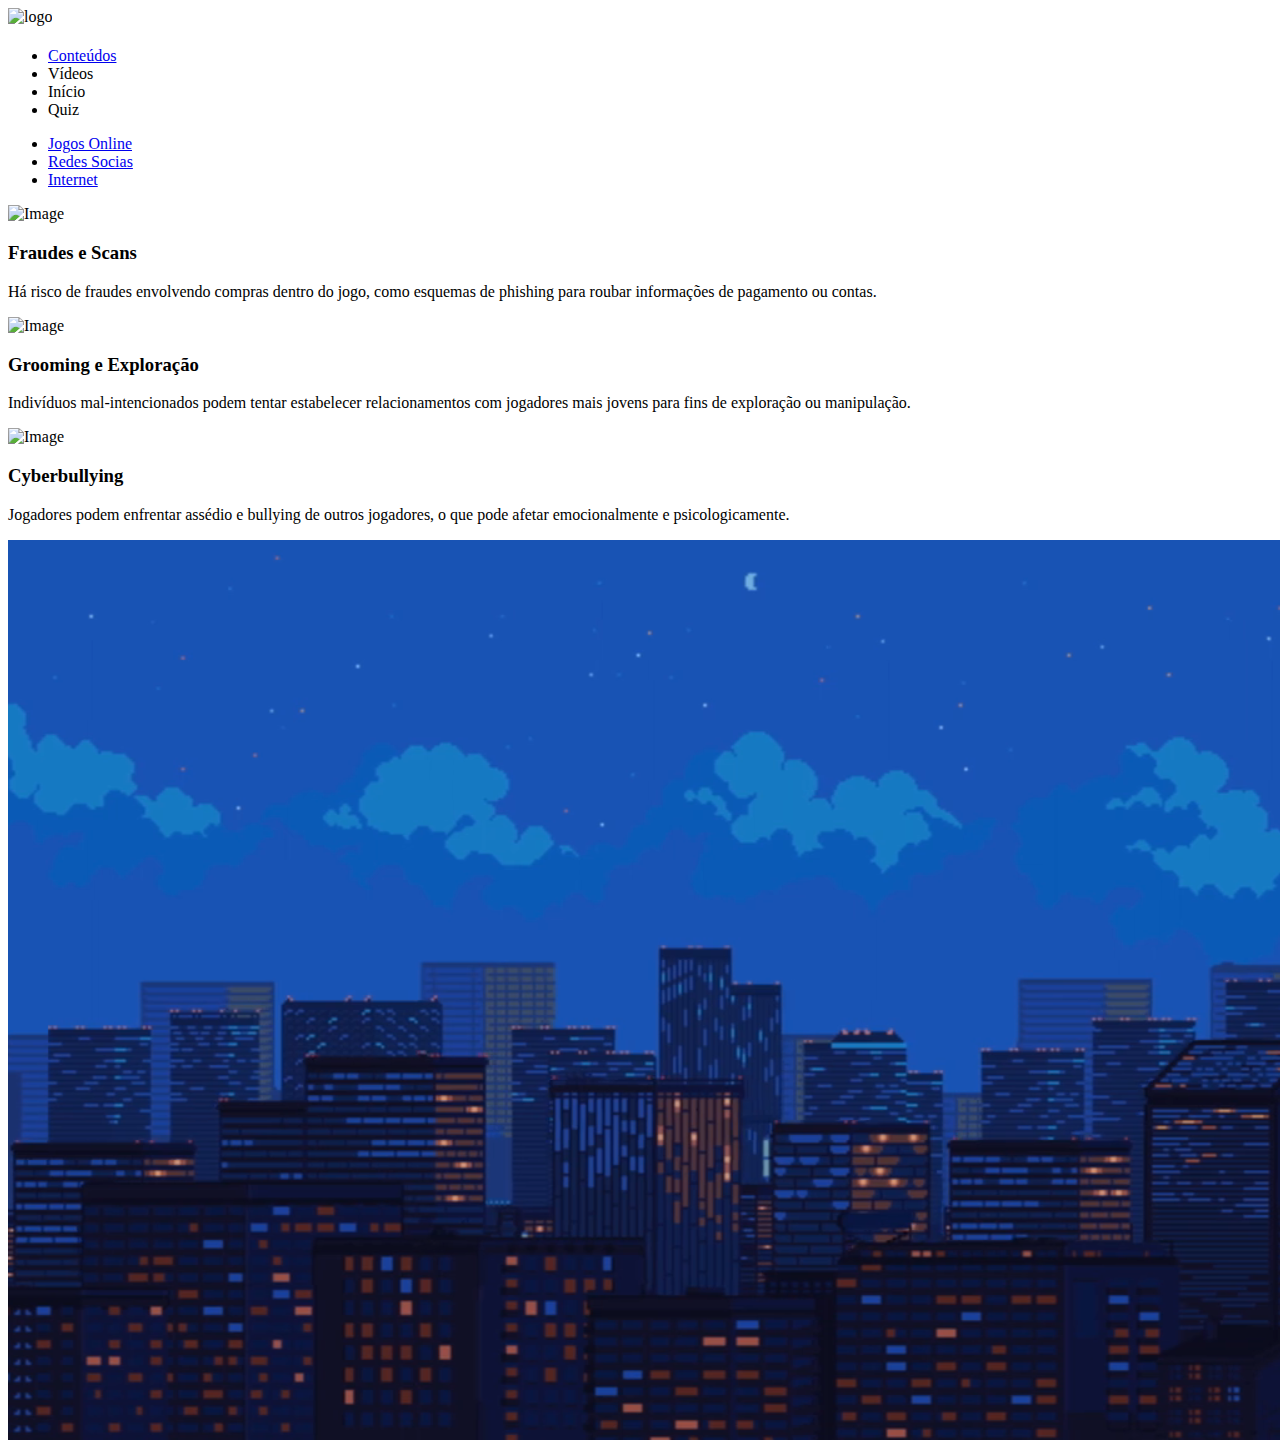
==== kids.html @ d6410173 "Add files via upload" ====
<!DOCTYPE html>
<html lang="en">
<head>
    <meta charset="UTF-8">
    <meta name="viewport" content="width=device-width, initial-scale=1.0">
    <title>Crianças</title>
    <link rel="stylesheet" href="fonts/css/all.min.css"> 
    <link href="https://fonts.googleapis.com/css?family=Open+Sans:300,400" rel="stylesheet" />
    <link rel="stylesheet" href="css/tooplate-wave-cafe.css">
</head>
<body>
  <div class="tm-container">
    <div class="tm-row">

      <!-- Site Header -->
      <div class="tm-left">
        <div class="tm-left-inner">
          <div class="tm-site-header">
            <img src="images/logo.png" alt="logo">
            <h1 class="tm-site-name"></h1>
          </div>
          <nav class="tm-site-nav">
            <ul class="tm-site-nav-ul">
              <li class="tm-page-nav-item">
                <a href="#drink" class="tm-page-link active">
                  <i class="fas fa-book tm-page-link-icon"></i>
                  <span>Conteúdos</span>
                </a>
              </li>
              <li class="tm-page-nav-item">
                <span class="tm-page-link" onclick="window.location.href='video.html'">
                    <i class="fas fa-video tm-page-link-icon"></i> Vídeos
                </span>
            </li>
              <li class="tm-page-nav-item">
                <span class="tm-page-link" onclick="window.location.href='index.html'">
                  <i class="fas fa-home tm-page-link-icon"></i>
                  <span>Início</span>
                </a>
              </li>
              <li class="tm-page-nav-item">
                <span class="tm-page-link" onclick="window.location.href='quiz.html'">
                  <i class="fas fa-question-circle tm-page-link-icon"></i> Quiz
                </span>
                </a>
              </li>
            </ul>
          </nav>
        </div>        
      </div>
      <!-- End Site Header -->

      <div class="tm-right">
        <main class="tm-main">
          <div id="drink" class="tm-page-content">

            <!-- Menu -->
            <nav class="tm-black-bg tm-drinks-nav">
              <ul><li>
                  <a href="#" class="tm-tab-link active" data-id="cold">Jogos Online</a>
                </li><li>
                  <a href="#" class="tm-tab-link" data-id="hot">Redes Socias</a>
                </li><li>
                  <a href="#" class="tm-tab-link" data-id="juice">Internet</a>
                </li></ul>
            </nav>
            <!-- End - Menu -->

            <!-- Jogos online -->
            <div id="cold" class="tm-tab-content">
              <div class="tm-list">
                <div class="tm-list-item">          
                  <img src="images/fraude.webp" alt="Image" class="tm-list-item-img">
                  <div class="tm-black-bg tm-list-item-text">
                    <h3 class="tm-list-item-name">Fraudes e Scans</h3>
                    <p class="tm-list-item-description">Há risco de fraudes envolvendo compras dentro do jogo, como esquemas de phishing para roubar informações de pagamento ou contas.</p>
                  </div>
                </div>
                <div class="tm-list-item">          
                  <img src="images/grooming.jpg" alt="Image" class="tm-list-item-img">
                  <div class="tm-black-bg tm-list-item-text">
                    <h3 class="tm-list-item-name">Grooming e Exploração</h3>
                    <p class="tm-list-item-description">Indivíduos mal-intencionados podem tentar estabelecer relacionamentos com jogadores mais jovens para fins de exploração ou manipulação.</p>
                  </div>
                </div>
                <div class="tm-list-item">          
                  <img src="images/Cyberbullying.webp" alt="Image" class="tm-list-item-img">
                  <div class="tm-black-bg tm-list-item-text">
                    <h3 class="tm-list-item-name">Cyberbullying</h3>
                    <p class="tm-list-item-description">Jogadores podem enfrentar assédio e bullying de outros jogadores, o que pode afetar emocionalmente e psicologicamente.</p>
                  </div>
                </div>           
              </div>
            </div> 
            <!-- End Jogos online -->

            <!-- Redes Socias-->
            <div id="hot" class="tm-tab-content">
              <div class="tm-list">
                <div class="tm-list-item">          
                  <img src="images/inapropriado.avif" alt="Image" class="tm-list-item-img">
                  <div class="tm-black-bg tm-list-item-text">
                    <h3 class="tm-list-item-name">Conteúdo Inapropriado</h3>
                    <p class="tm-list-item-description"> Redes sociais podem exibir conteúdo impróprio ou prejudicial, como violência, pornografia, ou discursos de ódio, que podem impactar negativamente.</p>              
                  </div>
                </div>
                <div class="tm-list-item">          
                  <img src="images/FakeNews.jpg" alt="Image" class="tm-list-item-img">
                  <div class="tm-black-bg tm-list-item-text">
                    <h3 class="tm-list-item-name">Desinformação e Fake News</h3>
                    <p class="tm-list-item-description">A propagação de informações falsas ou enganosas pode influenciar negativamente as opiniões e decisões dos usuários, além de causar pânico ou desinformação.</p>                    
                  </div>
                </div>
                <div class="tm-list-item">          
                  <img src="images/stories.jpg" alt="Image" class="tm-list-item-img">
                  <div class="tm-black-bg tm-list-item-text">
                    <h3 class="tm-list-item-name">Impactos na Autoestima</h3>
                    <p class="tm-list-item-description">A comparação constante com os outros e a busca por validação social podem afetar a autoestima e gerar inseguranças.</p>              
                  </div>
                </div>
                <div class="tm-list-item">          
                  <img src="images/influenci.avif" alt="Image" class="tm-list-item-img">
                  <div class="tm-black-bg tm-list-item-text">
                    <h3 class="tm-list-item-name">Influência Negativa</h3>
                    <p class="tm-list-item-description">Exposição a padrões de comportamento prejudiciais ou perigosos promovidos por influenciadores ou grupos pode ter um impacto negativo sobre os valores e atitudes dos usuários.</p>              
                  </div>
                </div>
                         
              </div>
            </div>
            <!-- End Redes Socias -->

            <!-- Internet -->
            <div id="juice" class="tm-tab-content">
              <div class="tm-list">
                <div class="tm-list-item">          
                  <img src="images/identity.png" alt="Image" class="tm-list-item-img">
                  <div class="tm-black-bg tm-list-item-text">
                    <h3 class="tm-list-item-name">Roubo de Identidade</h3>
                    <p class="tm-list-item-description"> Informações pessoais podem ser usadas para criar identidades falsas e realizar fraudes.</p>              
                  </div>
                </div>
                <div class="tm-list-item">          
                  <img src="images/security.png" alt="Image" class="tm-list-item-img">
                  <div class="tm-black-bg tm-list-item-text">
                    <h3 class="tm-list-item-name">Segurança em Redes Wi-Fi Públicas</h3>
                    <p class="tm-list-item-description">Redes Wi-Fi não seguras podem ser usadas por hackers para interceptar dados pessoais e informações sensíveis.</p>                    
                  </div>
                </div>
                <div class="tm-list-item">          
                  <img src="images/duckduckgo.webp" alt="Image" class="tm-list-item-img">
                  <div class="tm-black-bg tm-list-item-text">
                    <h3 class="tm-list-item-name">Privacidade e Segurança de Dados</h3>
                    <p class="tm-list-item-description"> Dados pessoais podem ser coletados, armazenados e usados indevidamente por terceiros, incluindo hackers e empresas.</p>              
                  </div>
                </div>
                </div>              
              </div>
            </div>
            <!-- End Internet -->
             
          </div>
        </main>
      </div>    
    </div>
  </div>
    
  <!-- Background video -->
  <div class="tm-video-wrapper">
      <i id="tm-video-control-button" class="fas fa-pause"></i>
      <video autoplay muted loop id="tm-video">
          <source src="video/Night City Free Background Pixel Art.mp4" type="video/mp4">
      </video>
  </div>

  <script src="js/jquery-3.4.1.min.js"></script>    
  <script>

    function setVideoSize() {
      const vidWidth = 1920;
      const vidHeight = 1080;
      const windowWidth = window.innerWidth;
      const windowHeight = window.innerHeight;
      const tempVidWidth = windowHeight * vidWidth / vidHeight;
      const tempVidHeight = windowWidth * vidHeight / vidWidth;
      const newVidWidth = tempVidWidth > windowWidth ? tempVidWidth : windowWidth;
      const newVidHeight = tempVidHeight > windowHeight ? tempVidHeight : windowHeight;
      const tmVideo = $('#tm-video');

      tmVideo.css('width', newVidWidth);
      tmVideo.css('height', newVidHeight);
    }

    function openTab(evt, id) {
      $('.tm-tab-content').hide();
      $('#' + id).show();
      $('.tm-tab-link').removeClass('active');
      $(evt.currentTarget).addClass('active');
    }    

    function initPage() {
      let pageId = location.hash;

      if(pageId) {
        highlightMenu($(`.tm-page-link[href^="${pageId}"]`)); 
        showPage($(pageId));
      }
      else {
        pageId = $('.tm-page-link.active').attr('href');
        showPage($(pageId));
      }
    }

    function highlightMenu(menuItem) {
      $('.tm-page-link').removeClass('active');
      menuItem.addClass('active');
    }

    function showPage(page) {
      $('.tm-page-content').hide();
      page.show();
    }

    $(document).ready(function(){

      /***************** Pages *****************/

      initPage();

      $('.tm-page-link').click(function(event) {
        
        if(window.innerWidth > 991) {
          event.preventDefault();
        }

        highlightMenu($(event.currentTarget));
        showPage($(event.currentTarget.hash));
      });

      
      /***************** Tabs *******************/

      $('.tm-tab-link').on('click', e => {
        e.preventDefault(); 
        openTab(e, $(e.target).data('id'));
      });

      $('.tm-tab-link.active').click(); // Open default tab


      /************** Video background *********/

      setVideoSize();

      // Set video background size based on window size
      let timeout;
      window.onresize = function(){
        clearTimeout(timeout);
        timeout = setTimeout(setVideoSize, 100);
      };

      // Play/Pause button for video background      
      const btn = $("#tm-video-control-button");

      btn.on("click", function(e) {
        const video = document.getElementById("tm-video");
        $(this).removeClass();

        if (video.paused) {
          video.play();
          $(this).addClass("fas fa-pause");
        } else {
          video.pause();
          $(this).addClass("fas fa-play");
        }
      });
    });
      
  </script>
</body>
</html>
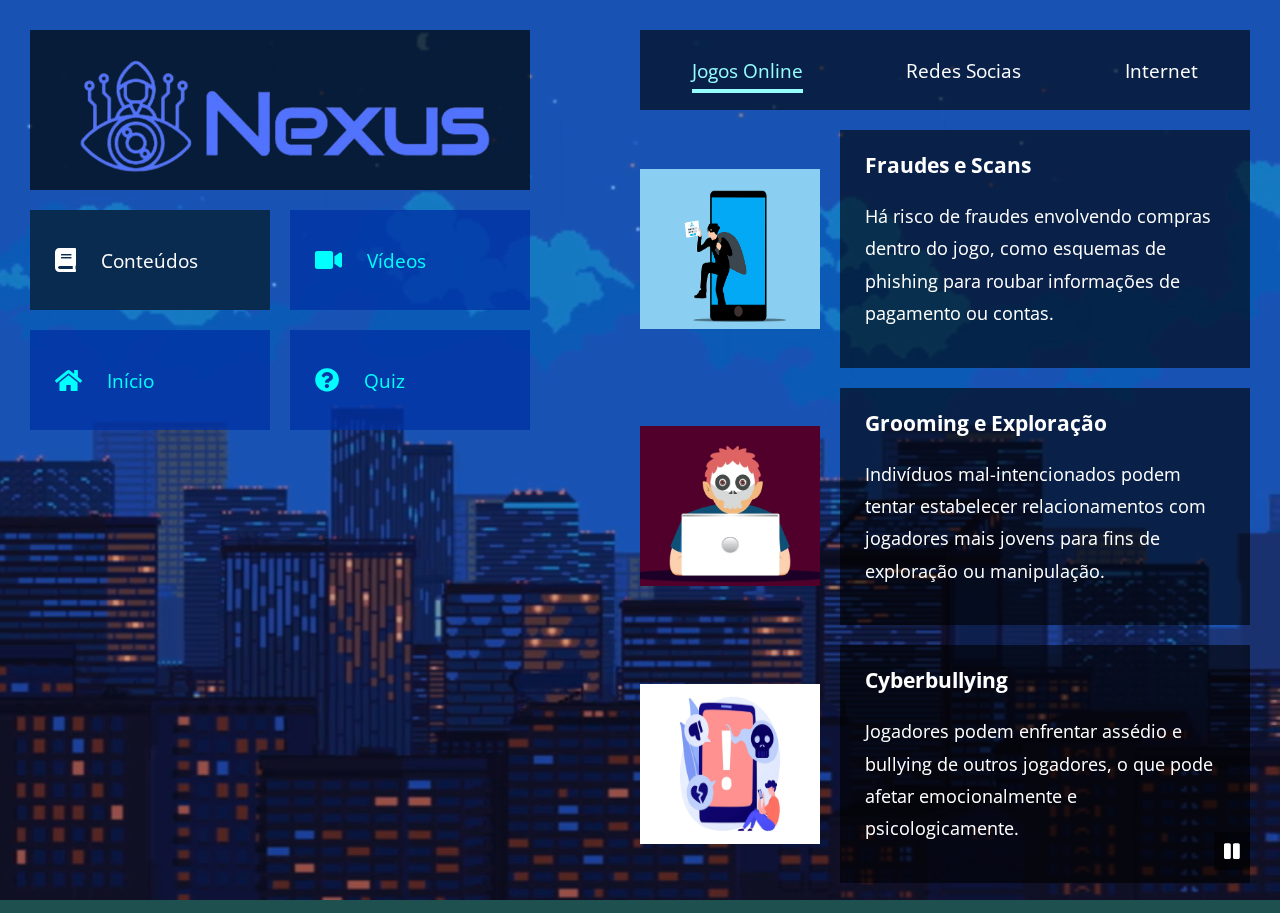
==== commit 33c19926: "Add files via upload" ====
--- a/kids.html
+++ b/kids.html
@@ -39,7 +39,7 @@
                 </a>
               </li>
               <li class="tm-page-nav-item">
-                <span class="tm-page-link" onclick="window.location.href='quiz.html'">
+                <span class="tm-page-link" onclick="window.location.href='https://quizizz.com/join?gc=71148810'">
                   <i class="fas fa-question-circle tm-page-link-icon"></i> Quiz
                 </span>
                 </a>
--- a/fonts/css/all.min.css
+++ b/fonts/css/all.min.css
@@ -0,0 +1,5 @@
+/*!
+ * Font Awesome Free 5.13.0 by @fontawesome - https://fontawesome.com
+ * License - https://fontawesome.com/license/free (Icons: CC BY 4.0, Fonts: SIL OFL 1.1, Code: MIT License)
+ */
+.fa,.fab,.fad,.fal,.far,.fas{-moz-osx-font-smoothing:grayscale;-webkit-font-smoothing:antialiased;display:inline-block;font-style:normal;font-variant:normal;text-rendering:auto;line-height:1}.fa-lg{font-size:1.33333em;line-height:.75em;vertical-align:-.0667em}.fa-xs{font-size:.75em}.fa-sm{font-size:.875em}.fa-1x{font-size:1em}.fa-2x{font-size:2em}.fa-3x{font-size:3em}.fa-4x{font-size:4em}.fa-5x{font-size:5em}.fa-6x{font-size:6em}.fa-7x{font-size:7em}.fa-8x{font-size:8em}.fa-9x{font-size:9em}.fa-10x{font-size:10em}.fa-fw{text-align:center;width:1.25em}.fa-ul{list-style-type:none;margin-left:2.5em;padding-left:0}.fa-ul>li{position:relative}.fa-li{left:-2em;position:absolute;text-align:center;width:2em;line-height:inherit}.fa-border{border:.08em solid #eee;border-radius:.1em;padding:.2em .25em .15em}.fa-pull-left{float:left}.fa-pull-right{float:right}.fa.fa-pull-left,.fab.fa-pull-left,.fal.fa-pull-left,.far.fa-pull-left,.fas.fa-pull-left{margin-right:.3em}.fa.fa-pull-right,.fab.fa-pull-right,.fal.fa-pull-right,.far.fa-pull-right,.fas.fa-pull-right{margin-left:.3em}.fa-spin{-webkit-animation:fa-spin 2s linear infinite;animation:fa-spin 2s linear infinite}.fa-pulse{-webkit-animation:fa-spin 1s steps(8) infinite;animation:fa-spin 1s steps(8) infinite}@-webkit-keyframes fa-spin{0%{-webkit-transform:rotate(0deg);transform:rotate(0deg)}to{-webkit-transform:rotate(1turn);transform:rotate(1turn)}}@keyframes fa-spin{0%{-webkit-transform:rotate(0deg);transform:rotate(0deg)}to{-webkit-transform:rotate(1turn);transform:rotate(1turn)}}.fa-rotate-90{-ms-filter:"progid:DXImageTransform.Microsoft.BasicImage(rotation=1)";-webkit-transform:rotate(90deg);transform:rotate(90deg)}.fa-rotate-180{-ms-filter:"progid:DXImageTransform.Microsoft.BasicImage(rotation=2)";-webkit-transform:rotate(180deg);transform:rotate(180deg)}.fa-rotate-270{-ms-filter:"progid:DXImageTransform.Microsoft.BasicImage(rotation=3)";-webkit-transform:rotate(270deg);transform:rotate(270deg)}.fa-flip-horizontal{-ms-filter:"progid:DXImageTransform.Microsoft.BasicImage(rotation=0, mirror=1)";-webkit-transform:scaleX(-1);transform:scaleX(-1)}.fa-flip-vertical{-webkit-transform:scaleY(-1);transform:scaleY(-1)}.fa-flip-both,.fa-flip-horizontal.fa-flip-vertical,.fa-flip-vertical{-ms-filter:"progid:DXImageTransform.Microsoft.BasicImage(rotation=2, mirror=1)"}.fa-flip-both,.fa-flip-horizontal.fa-flip-vertical{-webkit-transform:scale(-1);transform:scale(-1)}:root .fa-flip-both,:root .fa-flip-horizontal,:root .fa-flip-vertical,:root .fa-rotate-90,:root .fa-rotate-180,:root .fa-rotate-270{-webkit-filter:none;filter:none}.fa-stack{display:inline-block;height:2em;line-height:2em;position:relative;vertical-align:middle;width:2.5em}.fa-stack-1x,.fa-stack-2x{left:0;position:absolute;text-align:center;width:100%}.fa-stack-1x{line-height:inherit}.fa-stack-2x{font-size:2em}.fa-inverse{color:#fff}.fa-500px:before{content:"\f26e"}.fa-accessible-icon:before{content:"\f368"}.fa-accusoft:before{content:"\f369"}.fa-acquisitions-incorporated:before{content:"\f6af"}.fa-ad:before{content:"\f641"}.fa-address-book:before{content:"\f2b9"}.fa-address-card:before{content:"\f2bb"}.fa-adjust:before{content:"\f042"}.fa-adn:before{content:"\f170"}.fa-adobe:before{content:"\f778"}.fa-adversal:before{content:"\f36a"}.fa-affiliatetheme:before{content:"\f36b"}.fa-air-freshener:before{content:"\f5d0"}.fa-airbnb:before{content:"\f834"}.fa-algolia:before{content:"\f36c"}.fa-align-center:before{content:"\f037"}.fa-align-justify:before{content:"\f039"}.fa-align-left:before{content:"\f036"}.fa-align-right:before{content:"\f038"}.fa-alipay:before{content:"\f642"}.fa-allergies:before{content:"\f461"}.fa-amazon:before{content:"\f270"}.fa-amazon-pay:before{content:"\f42c"}.fa-ambulance:before{content:"\f0f9"}.fa-american-sign-language-interpreting:before{content:"\f2a3"}.fa-amilia:before{content:"\f36d"}.fa-anchor:before{content:"\f13d"}.fa-android:before{content:"\f17b"}.fa-angellist:before{content:"\f209"}.fa-angle-double-down:before{content:"\f103"}.fa-angle-double-left:before{content:"\f100"}.fa-angle-double-right:before{content:"\f101"}.fa-angle-double-up:before{content:"\f102"}.fa-angle-down:before{content:"\f107"}.fa-angle-left:before{content:"\f104"}.fa-angle-right:before{content:"\f105"}.fa-angle-up:before{content:"\f106"}.fa-angry:before{content:"\f556"}.fa-angrycreative:before{content:"\f36e"}.fa-angular:before{content:"\f420"}.fa-ankh:before{content:"\f644"}.fa-app-store:before{content:"\f36f"}.fa-app-store-ios:before{content:"\f370"}.fa-apper:before{content:"\f371"}.fa-apple:before{content:"\f179"}.fa-apple-alt:before{content:"\f5d1"}.fa-apple-pay:before{content:"\f415"}.fa-archive:before{content:"\f187"}.fa-archway:before{content:"\f557"}.fa-arrow-alt-circle-down:before{content:"\f358"}.fa-arrow-alt-circle-left:before{content:"\f359"}.fa-arrow-alt-circle-right:before{content:"\f35a"}.fa-arrow-alt-circle-up:before{content:"\f35b"}.fa-arrow-circle-down:before{content:"\f0ab"}.fa-arrow-circle-left:before{content:"\f0a8"}.fa-arrow-circle-right:before{content:"\f0a9"}.fa-arrow-circle-up:before{content:"\f0aa"}.fa-arrow-down:before{content:"\f063"}.fa-arrow-left:before{content:"\f060"}.fa-arrow-right:before{content:"\f061"}.fa-arrow-up:before{content:"\f062"}.fa-arrows-alt:before{content:"\f0b2"}.fa-arrows-alt-h:before{content:"\f337"}.fa-arrows-alt-v:before{content:"\f338"}.fa-artstation:before{content:"\f77a"}.fa-assistive-listening-systems:before{content:"\f2a2"}.fa-asterisk:before{content:"\f069"}.fa-asymmetrik:before{content:"\f372"}.fa-at:before{content:"\f1fa"}.fa-atlas:before{content:"\f558"}.fa-atlassian:before{content:"\f77b"}.fa-atom:before{content:"\f5d2"}.fa-audible:before{content:"\f373"}.fa-audio-description:before{content:"\f29e"}.fa-autoprefixer:before{content:"\f41c"}.fa-avianex:before{content:"\f374"}.fa-aviato:before{content:"\f421"}.fa-award:before{content:"\f559"}.fa-aws:before{content:"\f375"}.fa-baby:before{content:"\f77c"}.fa-baby-carriage:before{content:"\f77d"}.fa-backspace:before{content:"\f55a"}.fa-backward:before{content:"\f04a"}.fa-bacon:before{content:"\f7e5"}.fa-bahai:before{content:"\f666"}.fa-balance-scale:before{content:"\f24e"}.fa-balance-scale-left:before{content:"\f515"}.fa-balance-scale-right:before{content:"\f516"}.fa-ban:before{content:"\f05e"}.fa-band-aid:before{content:"\f462"}.fa-bandcamp:before{content:"\f2d5"}.fa-barcode:before{content:"\f02a"}.fa-bars:before{content:"\f0c9"}.fa-baseball-ball:before{content:"\f433"}.fa-basketball-ball:before{content:"\f434"}.fa-bath:before{content:"\f2cd"}.fa-battery-empty:before{content:"\f244"}.fa-battery-full:before{content:"\f240"}.fa-battery-half:before{content:"\f242"}.fa-battery-quarter:before{content:"\f243"}.fa-battery-three-quarters:before{content:"\f241"}.fa-battle-net:before{content:"\f835"}.fa-bed:before{content:"\f236"}.fa-beer:before{content:"\f0fc"}.fa-behance:before{content:"\f1b4"}.fa-behance-square:before{content:"\f1b5"}.fa-bell:before{content:"\f0f3"}.fa-bell-slash:before{content:"\f1f6"}.fa-bezier-curve:before{content:"\f55b"}.fa-bible:before{content:"\f647"}.fa-bicycle:before{content:"\f206"}.fa-biking:before{content:"\f84a"}.fa-bimobject:before{content:"\f378"}.fa-binoculars:before{content:"\f1e5"}.fa-biohazard:before{content:"\f780"}.fa-birthday-cake:before{content:"\f1fd"}.fa-bitbucket:before{content:"\f171"}.fa-bitcoin:before{content:"\f379"}.fa-bity:before{content:"\f37a"}.fa-black-tie:before{content:"\f27e"}.fa-blackberry:before{content:"\f37b"}.fa-blender:before{content:"\f517"}.fa-blender-phone:before{content:"\f6b6"}.fa-blind:before{content:"\f29d"}.fa-blog:before{content:"\f781"}.fa-blogger:before{content:"\f37c"}.fa-blogger-b:before{content:"\f37d"}.fa-bluetooth:before{content:"\f293"}.fa-bluetooth-b:before{content:"\f294"}.fa-bold:before{content:"\f032"}.fa-bolt:before{content:"\f0e7"}.fa-bomb:before{content:"\f1e2"}.fa-bone:before{content:"\f5d7"}.fa-bong:before{content:"\f55c"}.fa-book:before{content:"\f02d"}.fa-book-dead:before{content:"\f6b7"}.fa-book-medical:before{content:"\f7e6"}.fa-book-open:before{content:"\f518"}.fa-book-reader:before{content:"\f5da"}.fa-bookmark:before{content:"\f02e"}.fa-bootstrap:before{content:"\f836"}.fa-border-all:before{content:"\f84c"}.fa-border-none:before{content:"\f850"}.fa-border-style:before{content:"\f853"}.fa-bowling-ball:before{content:"\f436"}.fa-box:before{content:"\f466"}.fa-box-open:before{content:"\f49e"}.fa-box-tissue:before{content:"\f95b"}.fa-boxes:before{content:"\f468"}.fa-braille:before{content:"\f2a1"}.fa-brain:before{content:"\f5dc"}.fa-bread-slice:before{content:"\f7ec"}.fa-briefcase:before{content:"\f0b1"}.fa-briefcase-medical:before{content:"\f469"}.fa-broadcast-tower:before{content:"\f519"}.fa-broom:before{content:"\f51a"}.fa-brush:before{content:"\f55d"}.fa-btc:before{content:"\f15a"}.fa-buffer:before{content:"\f837"}.fa-bug:before{content:"\f188"}.fa-building:before{content:"\f1ad"}.fa-bullhorn:before{content:"\f0a1"}.fa-bullseye:before{content:"\f140"}.fa-burn:before{content:"\f46a"}.fa-buromobelexperte:before{content:"\f37f"}.fa-bus:before{content:"\f207"}.fa-bus-alt:before{content:"\f55e"}.fa-business-time:before{content:"\f64a"}.fa-buy-n-large:before{content:"\f8a6"}.fa-buysellads:before{content:"\f20d"}.fa-calculator:before{content:"\f1ec"}.fa-calendar:before{content:"\f133"}.fa-calendar-alt:before{content:"\f073"}.fa-calendar-check:before{content:"\f274"}.fa-calendar-day:before{content:"\f783"}.fa-calendar-minus:before{content:"\f272"}.fa-calendar-plus:before{content:"\f271"}.fa-calendar-times:before{content:"\f273"}.fa-calendar-week:before{content:"\f784"}.fa-camera:before{content:"\f030"}.fa-camera-retro:before{content:"\f083"}.fa-campground:before{content:"\f6bb"}.fa-canadian-maple-leaf:before{content:"\f785"}.fa-candy-cane:before{content:"\f786"}.fa-cannabis:before{content:"\f55f"}.fa-capsules:before{content:"\f46b"}.fa-car:before{content:"\f1b9"}.fa-car-alt:before{content:"\f5de"}.fa-car-battery:before{content:"\f5df"}.fa-car-crash:before{content:"\f5e1"}.fa-car-side:before{content:"\f5e4"}.fa-caravan:before{content:"\f8ff"}.fa-caret-down:before{content:"\f0d7"}.fa-caret-left:before{content:"\f0d9"}.fa-caret-right:before{content:"\f0da"}.fa-caret-square-down:before{content:"\f150"}.fa-caret-square-left:before{content:"\f191"}.fa-caret-square-right:before{content:"\f152"}.fa-caret-square-up:before{content:"\f151"}.fa-caret-up:before{content:"\f0d8"}.fa-carrot:before{content:"\f787"}.fa-cart-arrow-down:before{content:"\f218"}.fa-cart-plus:before{content:"\f217"}.fa-cash-register:before{content:"\f788"}.fa-cat:before{content:"\f6be"}.fa-cc-amazon-pay:before{content:"\f42d"}.fa-cc-amex:before{content:"\f1f3"}.fa-cc-apple-pay:before{content:"\f416"}.fa-cc-diners-club:before{content:"\f24c"}.fa-cc-discover:before{content:"\f1f2"}.fa-cc-jcb:before{content:"\f24b"}.fa-cc-mastercard:before{content:"\f1f1"}.fa-cc-paypal:before{content:"\f1f4"}.fa-cc-stripe:before{content:"\f1f5"}.fa-cc-visa:before{content:"\f1f0"}.fa-centercode:before{content:"\f380"}.fa-centos:before{content:"\f789"}.fa-certificate:before{content:"\f0a3"}.fa-chair:before{content:"\f6c0"}.fa-chalkboard:before{content:"\f51b"}.fa-chalkboard-teacher:before{content:"\f51c"}.fa-charging-station:before{content:"\f5e7"}.fa-chart-area:before{content:"\f1fe"}.fa-chart-bar:before{content:"\f080"}.fa-chart-line:before{content:"\f201"}.fa-chart-pie:before{content:"\f200"}.fa-check:before{content:"\f00c"}.fa-check-circle:before{content:"\f058"}.fa-check-double:before{content:"\f560"}.fa-check-square:before{content:"\f14a"}.fa-cheese:before{content:"\f7ef"}.fa-chess:before{content:"\f439"}.fa-chess-bishop:before{content:"\f43a"}.fa-chess-board:before{content:"\f43c"}.fa-chess-king:before{content:"\f43f"}.fa-chess-knight:before{content:"\f441"}.fa-chess-pawn:before{content:"\f443"}.fa-chess-queen:before{content:"\f445"}.fa-chess-rook:before{content:"\f447"}.fa-chevron-circle-down:before{content:"\f13a"}.fa-chevron-circle-left:before{content:"\f137"}.fa-chevron-circle-right:before{content:"\f138"}.fa-chevron-circle-up:before{content:"\f139"}.fa-chevron-down:before{content:"\f078"}.fa-chevron-left:before{content:"\f053"}.fa-chevron-right:before{content:"\f054"}.fa-chevron-up:before{content:"\f077"}.fa-child:before{content:"\f1ae"}.fa-chrome:before{content:"\f268"}.fa-chromecast:before{content:"\f838"}.fa-church:before{content:"\f51d"}.fa-circle:before{content:"\f111"}.fa-circle-notch:before{content:"\f1ce"}.fa-city:before{content:"\f64f"}.fa-clinic-medical:before{content:"\f7f2"}.fa-clipboard:before{content:"\f328"}.fa-clipboard-check:before{content:"\f46c"}.fa-clipboard-list:before{content:"\f46d"}.fa-clock:before{content:"\f017"}.fa-clone:before{content:"\f24d"}.fa-closed-captioning:before{content:"\f20a"}.fa-cloud:before{content:"\f0c2"}.fa-cloud-download-alt:before{content:"\f381"}.fa-cloud-meatball:before{content:"\f73b"}.fa-cloud-moon:before{content:"\f6c3"}.fa-cloud-moon-rain:before{content:"\f73c"}.fa-cloud-rain:before{content:"\f73d"}.fa-cloud-showers-heavy:before{content:"\f740"}.fa-cloud-sun:before{content:"\f6c4"}.fa-cloud-sun-rain:before{content:"\f743"}.fa-cloud-upload-alt:before{content:"\f382"}.fa-cloudscale:before{content:"\f383"}.fa-cloudsmith:before{content:"\f384"}.fa-cloudversify:before{content:"\f385"}.fa-cocktail:before{content:"\f561"}.fa-code:before{content:"\f121"}.fa-code-branch:before{content:"\f126"}.fa-codepen:before{content:"\f1cb"}.fa-codiepie:before{content:"\f284"}.fa-coffee:before{content:"\f0f4"}.fa-cog:before{content:"\f013"}.fa-cogs:before{content:"\f085"}.fa-coins:before{content:"\f51e"}.fa-columns:before{content:"\f0db"}.fa-comment:before{content:"\f075"}.fa-comment-alt:before{content:"\f27a"}.fa-comment-dollar:before{content:"\f651"}.fa-comment-dots:before{content:"\f4ad"}.fa-comment-medical:before{content:"\f7f5"}.fa-comment-slash:before{content:"\f4b3"}.fa-comments:before{content:"\f086"}.fa-comments-dollar:before{content:"\f653"}.fa-compact-disc:before{content:"\f51f"}.fa-compass:before{content:"\f14e"}.fa-compress:before{content:"\f066"}.fa-compress-alt:before{content:"\f422"}.fa-compress-arrows-alt:before{content:"\f78c"}.fa-concierge-bell:before{content:"\f562"}.fa-confluence:before{content:"\f78d"}.fa-connectdevelop:before{content:"\f20e"}.fa-contao:before{content:"\f26d"}.fa-cookie:before{content:"\f563"}.fa-cookie-bite:before{content:"\f564"}.fa-copy:before{content:"\f0c5"}.fa-copyright:before{content:"\f1f9"}.fa-cotton-bureau:before{content:"\f89e"}.fa-couch:before{content:"\f4b8"}.fa-cpanel:before{content:"\f388"}.fa-creative-commons:before{content:"\f25e"}.fa-creative-commons-by:before{content:"\f4e7"}.fa-creative-commons-nc:before{content:"\f4e8"}.fa-creative-commons-nc-eu:before{content:"\f4e9"}.fa-creative-commons-nc-jp:before{content:"\f4ea"}.fa-creative-commons-nd:before{content:"\f4eb"}.fa-creative-commons-pd:before{content:"\f4ec"}.fa-creative-commons-pd-alt:before{content:"\f4ed"}.fa-creative-commons-remix:before{content:"\f4ee"}.fa-creative-commons-sa:before{content:"\f4ef"}.fa-creative-commons-sampling:before{content:"\f4f0"}.fa-creative-commons-sampling-plus:before{content:"\f4f1"}.fa-creative-commons-share:before{content:"\f4f2"}.fa-creative-commons-zero:before{content:"\f4f3"}.fa-credit-card:before{content:"\f09d"}.fa-critical-role:before{content:"\f6c9"}.fa-crop:before{content:"\f125"}.fa-crop-alt:before{content:"\f565"}.fa-cross:before{content:"\f654"}.fa-crosshairs:before{content:"\f05b"}.fa-crow:before{content:"\f520"}.fa-crown:before{content:"\f521"}.fa-crutch:before{content:"\f7f7"}.fa-css3:before{content:"\f13c"}.fa-css3-alt:before{content:"\f38b"}.fa-cube:before{content:"\f1b2"}.fa-cubes:before{content:"\f1b3"}.fa-cut:before{content:"\f0c4"}.fa-cuttlefish:before{content:"\f38c"}.fa-d-and-d:before{content:"\f38d"}.fa-d-and-d-beyond:before{content:"\f6ca"}.fa-dailymotion:before{content:"\f952"}.fa-dashcube:before{content:"\f210"}.fa-database:before{content:"\f1c0"}.fa-deaf:before{content:"\f2a4"}.fa-delicious:before{content:"\f1a5"}.fa-democrat:before{content:"\f747"}.fa-deploydog:before{content:"\f38e"}.fa-deskpro:before{content:"\f38f"}.fa-desktop:before{content:"\f108"}.fa-dev:before{content:"\f6cc"}.fa-deviantart:before{content:"\f1bd"}.fa-dharmachakra:before{content:"\f655"}.fa-dhl:before{content:"\f790"}.fa-diagnoses:before{content:"\f470"}.fa-diaspora:before{content:"\f791"}.fa-dice:before{content:"\f522"}.fa-dice-d20:before{content:"\f6cf"}.fa-dice-d6:before{content:"\f6d1"}.fa-dice-five:before{content:"\f523"}.fa-dice-four:before{content:"\f524"}.fa-dice-one:before{content:"\f525"}.fa-dice-six:before{content:"\f526"}.fa-dice-three:before{content:"\f527"}.fa-dice-two:before{content:"\f528"}.fa-digg:before{content:"\f1a6"}.fa-digital-ocean:before{content:"\f391"}.fa-digital-tachograph:before{content:"\f566"}.fa-directions:before{content:"\f5eb"}.fa-discord:before{content:"\f392"}.fa-discourse:before{content:"\f393"}.fa-disease:before{content:"\f7fa"}.fa-divide:before{content:"\f529"}.fa-dizzy:before{content:"\f567"}.fa-dna:before{content:"\f471"}.fa-dochub:before{content:"\f394"}.fa-docker:before{content:"\f395"}.fa-dog:before{content:"\f6d3"}.fa-dollar-sign:before{content:"\f155"}.fa-dolly:before{content:"\f472"}.fa-dolly-flatbed:before{content:"\f474"}.fa-donate:before{content:"\f4b9"}.fa-door-closed:before{content:"\f52a"}.fa-door-open:before{content:"\f52b"}.fa-dot-circle:before{content:"\f192"}.fa-dove:before{content:"\f4ba"}.fa-download:before{content:"\f019"}.fa-draft2digital:before{content:"\f396"}.fa-drafting-compass:before{content:"\f568"}.fa-dragon:before{content:"\f6d5"}.fa-draw-polygon:before{content:"\f5ee"}.fa-dribbble:before{content:"\f17d"}.fa-dribbble-square:before{content:"\f397"}.fa-dropbox:before{content:"\f16b"}.fa-drum:before{content:"\f569"}.fa-drum-steelpan:before{content:"\f56a"}.fa-drumstick-bite:before{content:"\f6d7"}.fa-drupal:before{content:"\f1a9"}.fa-dumbbell:before{content:"\f44b"}.fa-dumpster:before{content:"\f793"}.fa-dumpster-fire:before{content:"\f794"}.fa-dungeon:before{content:"\f6d9"}.fa-dyalog:before{content:"\f399"}.fa-earlybirds:before{content:"\f39a"}.fa-ebay:before{content:"\f4f4"}.fa-edge:before{content:"\f282"}.fa-edit:before{content:"\f044"}.fa-egg:before{content:"\f7fb"}.fa-eject:before{content:"\f052"}.fa-elementor:before{content:"\f430"}.fa-ellipsis-h:before{content:"\f141"}.fa-ellipsis-v:before{content:"\f142"}.fa-ello:before{content:"\f5f1"}.fa-ember:before{content:"\f423"}.fa-empire:before{content:"\f1d1"}.fa-envelope:before{content:"\f0e0"}.fa-envelope-open:before{content:"\f2b6"}.fa-envelope-open-text:before{content:"\f658"}.fa-envelope-square:before{content:"\f199"}.fa-envira:before{content:"\f299"}.fa-equals:before{content:"\f52c"}.fa-eraser:before{content:"\f12d"}.fa-erlang:before{content:"\f39d"}.fa-ethereum:before{content:"\f42e"}.fa-ethernet:before{content:"\f796"}.fa-etsy:before{content:"\f2d7"}.fa-euro-sign:before{content:"\f153"}.fa-evernote:before{content:"\f839"}.fa-exchange-alt:before{content:"\f362"}.fa-exclamation:before{content:"\f12a"}.fa-exclamation-circle:before{content:"\f06a"}.fa-exclamation-triangle:before{content:"\f071"}.fa-expand:before{content:"\f065"}.fa-expand-alt:before{content:"\f424"}.fa-expand-arrows-alt:before{content:"\f31e"}.fa-expeditedssl:before{content:"\f23e"}.fa-external-link-alt:before{content:"\f35d"}.fa-external-link-square-alt:before{content:"\f360"}.fa-eye:before{content:"\f06e"}.fa-eye-dropper:before{content:"\f1fb"}.fa-eye-slash:before{content:"\f070"}.fa-facebook:before{content:"\f09a"}.fa-facebook-f:before{content:"\f39e"}.fa-facebook-messenger:before{content:"\f39f"}.fa-facebook-square:before{content:"\f082"}.fa-fan:before{content:"\f863"}.fa-fantasy-flight-games:before{content:"\f6dc"}.fa-fast-backward:before{content:"\f049"}.fa-fast-forward:before{content:"\f050"}.fa-faucet:before{content:"\f905"}.fa-fax:before{content:"\f1ac"}.fa-feather:before{content:"\f52d"}.fa-feather-alt:before{content:"\f56b"}.fa-fedex:before{content:"\f797"}.fa-fedora:before{content:"\f798"}.fa-female:before{content:"\f182"}.fa-fighter-jet:before{content:"\f0fb"}.fa-figma:before{content:"\f799"}.fa-file:before{content:"\f15b"}.fa-file-alt:before{content:"\f15c"}.fa-file-archive:before{content:"\f1c6"}.fa-file-audio:before{content:"\f1c7"}.fa-file-code:before{content:"\f1c9"}.fa-file-contract:before{content:"\f56c"}.fa-file-csv:before{content:"\f6dd"}.fa-file-download:before{content:"\f56d"}.fa-file-excel:before{content:"\f1c3"}.fa-file-export:before{content:"\f56e"}.fa-file-image:before{content:"\f1c5"}.fa-file-import:before{content:"\f56f"}.fa-file-invoice:before{content:"\f570"}.fa-file-invoice-dollar:before{content:"\f571"}.fa-file-medical:before{content:"\f477"}.fa-file-medical-alt:before{content:"\f478"}.fa-file-pdf:before{content:"\f1c1"}.fa-file-powerpoint:before{content:"\f1c4"}.fa-file-prescription:before{content:"\f572"}.fa-file-signature:before{content:"\f573"}.fa-file-upload:before{content:"\f574"}.fa-file-video:before{content:"\f1c8"}.fa-file-word:before{content:"\f1c2"}.fa-fill:before{content:"\f575"}.fa-fill-drip:before{content:"\f576"}.fa-film:before{content:"\f008"}.fa-filter:before{content:"\f0b0"}.fa-fingerprint:before{content:"\f577"}.fa-fire:before{content:"\f06d"}.fa-fire-alt:before{content:"\f7e4"}.fa-fire-extinguisher:before{content:"\f134"}.fa-firefox:before{content:"\f269"}.fa-firefox-browser:before{content:"\f907"}.fa-first-aid:before{content:"\f479"}.fa-first-order:before{content:"\f2b0"}.fa-first-order-alt:before{content:"\f50a"}.fa-firstdraft:before{content:"\f3a1"}.fa-fish:before{content:"\f578"}.fa-fist-raised:before{content:"\f6de"}.fa-flag:before{content:"\f024"}.fa-flag-checkered:before{content:"\f11e"}.fa-flag-usa:before{content:"\f74d"}.fa-flask:before{content:"\f0c3"}.fa-flickr:before{content:"\f16e"}.fa-flipboard:before{content:"\f44d"}.fa-flushed:before{content:"\f579"}.fa-fly:before{content:"\f417"}.fa-folder:before{content:"\f07b"}.fa-folder-minus:before{content:"\f65d"}.fa-folder-open:before{content:"\f07c"}.fa-folder-plus:before{content:"\f65e"}.fa-font:before{content:"\f031"}.fa-font-awesome:before{content:"\f2b4"}.fa-font-awesome-alt:before{content:"\f35c"}.fa-font-awesome-flag:before{content:"\f425"}.fa-font-awesome-logo-full:before{content:"\f4e6"}.fa-fonticons:before{content:"\f280"}.fa-fonticons-fi:before{content:"\f3a2"}.fa-football-ball:before{content:"\f44e"}.fa-fort-awesome:before{content:"\f286"}.fa-fort-awesome-alt:before{content:"\f3a3"}.fa-forumbee:before{content:"\f211"}.fa-forward:before{content:"\f04e"}.fa-foursquare:before{content:"\f180"}.fa-free-code-camp:before{content:"\f2c5"}.fa-freebsd:before{content:"\f3a4"}.fa-frog:before{content:"\f52e"}.fa-frown:before{content:"\f119"}.fa-frown-open:before{content:"\f57a"}.fa-fulcrum:before{content:"\f50b"}.fa-funnel-dollar:before{content:"\f662"}.fa-futbol:before{content:"\f1e3"}.fa-galactic-republic:before{content:"\f50c"}.fa-galactic-senate:before{content:"\f50d"}.fa-gamepad:before{content:"\f11b"}.fa-gas-pump:before{content:"\f52f"}.fa-gavel:before{content:"\f0e3"}.fa-gem:before{content:"\f3a5"}.fa-genderless:before{content:"\f22d"}.fa-get-pocket:before{content:"\f265"}.fa-gg:before{content:"\f260"}.fa-gg-circle:before{content:"\f261"}.fa-ghost:before{content:"\f6e2"}.fa-gift:before{content:"\f06b"}.fa-gifts:before{content:"\f79c"}.fa-git:before{content:"\f1d3"}.fa-git-alt:before{content:"\f841"}.fa-git-square:before{content:"\f1d2"}.fa-github:before{content:"\f09b"}.fa-github-alt:before{content:"\f113"}.fa-github-square:before{content:"\f092"}.fa-gitkraken:before{content:"\f3a6"}.fa-gitlab:before{content:"\f296"}.fa-gitter:before{content:"\f426"}.fa-glass-cheers:before{content:"\f79f"}.fa-glass-martini:before{content:"\f000"}.fa-glass-martini-alt:before{content:"\f57b"}.fa-glass-whiskey:before{content:"\f7a0"}.fa-glasses:before{content:"\f530"}.fa-glide:before{content:"\f2a5"}.fa-glide-g:before{content:"\f2a6"}.fa-globe:before{content:"\f0ac"}.fa-globe-africa:before{content:"\f57c"}.fa-globe-americas:before{content:"\f57d"}.fa-globe-asia:before{content:"\f57e"}.fa-globe-europe:before{content:"\f7a2"}.fa-gofore:before{content:"\f3a7"}.fa-golf-ball:before{content:"\f450"}.fa-goodreads:before{content:"\f3a8"}.fa-goodreads-g:before{content:"\f3a9"}.fa-google:before{content:"\f1a0"}.fa-google-drive:before{content:"\f3aa"}.fa-google-play:before{content:"\f3ab"}.fa-google-plus:before{content:"\f2b3"}.fa-google-plus-g:before{content:"\f0d5"}.fa-google-plus-square:before{content:"\f0d4"}.fa-google-wallet:before{content:"\f1ee"}.fa-gopuram:before{content:"\f664"}.fa-graduation-cap:before{content:"\f19d"}.fa-gratipay:before{content:"\f184"}.fa-grav:before{content:"\f2d6"}.fa-greater-than:before{content:"\f531"}.fa-greater-than-equal:before{content:"\f532"}.fa-grimace:before{content:"\f57f"}.fa-grin:before{content:"\f580"}.fa-grin-alt:before{content:"\f581"}.fa-grin-beam:before{content:"\f582"}.fa-grin-beam-sweat:before{content:"\f583"}.fa-grin-hearts:before{content:"\f584"}.fa-grin-squint:before{content:"\f585"}.fa-grin-squint-tears:before{content:"\f586"}.fa-grin-stars:before{content:"\f587"}.fa-grin-tears:before{content:"\f588"}.fa-grin-tongue:before{content:"\f589"}.fa-grin-tongue-squint:before{content:"\f58a"}.fa-grin-tongue-wink:before{content:"\f58b"}.fa-grin-wink:before{content:"\f58c"}.fa-grip-horizontal:before{content:"\f58d"}.fa-grip-lines:before{content:"\f7a4"}.fa-grip-lines-vertical:before{content:"\f7a5"}.fa-grip-vertical:before{content:"\f58e"}.fa-gripfire:before{content:"\f3ac"}.fa-grunt:before{content:"\f3ad"}.fa-guitar:before{content:"\f7a6"}.fa-gulp:before{content:"\f3ae"}.fa-h-square:before{content:"\f0fd"}.fa-hacker-news:before{content:"\f1d4"}.fa-hacker-news-square:before{content:"\f3af"}.fa-hackerrank:before{content:"\f5f7"}.fa-hamburger:before{content:"\f805"}.fa-hammer:before{content:"\f6e3"}.fa-hamsa:before{content:"\f665"}.fa-hand-holding:before{content:"\f4bd"}.fa-hand-holding-heart:before{content:"\f4be"}.fa-hand-holding-medical:before{content:"\f95c"}.fa-hand-holding-usd:before{content:"\f4c0"}.fa-hand-holding-water:before{content:"\f4c1"}.fa-hand-lizard:before{content:"\f258"}.fa-hand-middle-finger:before{content:"\f806"}.fa-hand-paper:before{content:"\f256"}.fa-hand-peace:before{content:"\f25b"}.fa-hand-point-down:before{content:"\f0a7"}.fa-hand-point-left:before{content:"\f0a5"}.fa-hand-point-right:before{content:"\f0a4"}.fa-hand-point-up:before{content:"\f0a6"}.fa-hand-pointer:before{content:"\f25a"}.fa-hand-rock:before{content:"\f255"}.fa-hand-scissors:before{content:"\f257"}.fa-hand-sparkles:before{content:"\f95d"}.fa-hand-spock:before{content:"\f259"}.fa-hands:before{content:"\f4c2"}.fa-hands-helping:before{content:"\f4c4"}.fa-hands-wash:before{content:"\f95e"}.fa-handshake:before{content:"\f2b5"}.fa-handshake-alt-slash:before{content:"\f95f"}.fa-handshake-slash:before{content:"\f960"}.fa-hanukiah:before{content:"\f6e6"}.fa-hard-hat:before{content:"\f807"}.fa-hashtag:before{content:"\f292"}.fa-hat-cowboy:before{content:"\f8c0"}.fa-hat-cowboy-side:before{content:"\f8c1"}.fa-hat-wizard:before{content:"\f6e8"}.fa-hdd:before{content:"\f0a0"}.fa-head-side-cough:before{content:"\f961"}.fa-head-side-cough-slash:before{content:"\f962"}.fa-head-side-mask:before{content:"\f963"}.fa-head-side-virus:before{content:"\f964"}.fa-heading:before{content:"\f1dc"}.fa-headphones:before{content:"\f025"}.fa-headphones-alt:before{content:"\f58f"}.fa-headset:before{content:"\f590"}.fa-heart:before{content:"\f004"}.fa-heart-broken:before{content:"\f7a9"}.fa-heartbeat:before{content:"\f21e"}.fa-helicopter:before{content:"\f533"}.fa-highlighter:before{content:"\f591"}.fa-hiking:before{content:"\f6ec"}.fa-hippo:before{content:"\f6ed"}.fa-hips:before{content:"\f452"}.fa-hire-a-helper:before{content:"\f3b0"}.fa-history:before{content:"\f1da"}.fa-hockey-puck:before{content:"\f453"}.fa-holly-berry:before{content:"\f7aa"}.fa-home:before{content:"\f015"}.fa-hooli:before{content:"\f427"}.fa-hornbill:before{content:"\f592"}.fa-horse:before{content:"\f6f0"}.fa-horse-head:before{content:"\f7ab"}.fa-hospital:before{content:"\f0f8"}.fa-hospital-alt:before{content:"\f47d"}.fa-hospital-symbol:before{content:"\f47e"}.fa-hospital-user:before{content:"\f80d"}.fa-hot-tub:before{content:"\f593"}.fa-hotdog:before{content:"\f80f"}.fa-hotel:before{content:"\f594"}.fa-hotjar:before{content:"\f3b1"}.fa-hourglass:before{content:"\f254"}.fa-hourglass-end:before{content:"\f253"}.fa-hourglass-half:before{content:"\f252"}.fa-hourglass-start:before{content:"\f251"}.fa-house-damage:before{content:"\f6f1"}.fa-house-user:before{content:"\f965"}.fa-houzz:before{content:"\f27c"}.fa-hryvnia:before{content:"\f6f2"}.fa-html5:before{content:"\f13b"}.fa-hubspot:before{content:"\f3b2"}.fa-i-cursor:before{content:"\f246"}.fa-ice-cream:before{content:"\f810"}.fa-icicles:before{content:"\f7ad"}.fa-icons:before{content:"\f86d"}.fa-id-badge:before{content:"\f2c1"}.fa-id-card:before{content:"\f2c2"}.fa-id-card-alt:before{content:"\f47f"}.fa-ideal:before{content:"\f913"}.fa-igloo:before{content:"\f7ae"}.fa-image:before{content:"\f03e"}.fa-images:before{content:"\f302"}.fa-imdb:before{content:"\f2d8"}.fa-inbox:before{content:"\f01c"}.fa-indent:before{content:"\f03c"}.fa-industry:before{content:"\f275"}.fa-infinity:before{content:"\f534"}.fa-info:before{content:"\f129"}.fa-info-circle:before{content:"\f05a"}.fa-instagram:before{content:"\f16d"}.fa-instagram-square:before{content:"\f955"}.fa-intercom:before{content:"\f7af"}.fa-internet-explorer:before{content:"\f26b"}.fa-invision:before{content:"\f7b0"}.fa-ioxhost:before{content:"\f208"}.fa-italic:before{content:"\f033"}.fa-itch-io:before{content:"\f83a"}.fa-itunes:before{content:"\f3b4"}.fa-itunes-note:before{content:"\f3b5"}.fa-java:before{content:"\f4e4"}.fa-jedi:before{content:"\f669"}.fa-jedi-order:before{content:"\f50e"}.fa-jenkins:before{content:"\f3b6"}.fa-jira:before{content:"\f7b1"}.fa-joget:before{content:"\f3b7"}.fa-joint:before{content:"\f595"}.fa-joomla:before{content:"\f1aa"}.fa-journal-whills:before{content:"\f66a"}.fa-js:before{content:"\f3b8"}.fa-js-square:before{content:"\f3b9"}.fa-jsfiddle:before{content:"\f1cc"}.fa-kaaba:before{content:"\f66b"}.fa-kaggle:before{content:"\f5fa"}.fa-key:before{content:"\f084"}.fa-keybase:before{content:"\f4f5"}.fa-keyboard:before{content:"\f11c"}.fa-keycdn:before{content:"\f3ba"}.fa-khanda:before{content:"\f66d"}.fa-kickstarter:before{content:"\f3bb"}.fa-kickstarter-k:before{content:"\f3bc"}.fa-kiss:before{content:"\f596"}.fa-kiss-beam:before{content:"\f597"}.fa-kiss-wink-heart:before{content:"\f598"}.fa-kiwi-bird:before{content:"\f535"}.fa-korvue:before{content:"\f42f"}.fa-landmark:before{content:"\f66f"}.fa-language:before{content:"\f1ab"}.fa-laptop:before{content:"\f109"}.fa-laptop-code:before{content:"\f5fc"}.fa-laptop-house:before{content:"\f966"}.fa-laptop-medical:before{content:"\f812"}.fa-laravel:before{content:"\f3bd"}.fa-lastfm:before{content:"\f202"}.fa-lastfm-square:before{content:"\f203"}.fa-laugh:before{content:"\f599"}.fa-laugh-beam:before{content:"\f59a"}.fa-laugh-squint:before{content:"\f59b"}.fa-laugh-wink:before{content:"\f59c"}.fa-layer-group:before{content:"\f5fd"}.fa-leaf:before{content:"\f06c"}.fa-leanpub:before{content:"\f212"}.fa-lemon:before{content:"\f094"}.fa-less:before{content:"\f41d"}.fa-less-than:before{content:"\f536"}.fa-less-than-equal:before{content:"\f537"}.fa-level-down-alt:before{content:"\f3be"}.fa-level-up-alt:before{content:"\f3bf"}.fa-life-ring:before{content:"\f1cd"}.fa-lightbulb:before{content:"\f0eb"}.fa-line:before{content:"\f3c0"}.fa-link:before{content:"\f0c1"}.fa-linkedin:before{content:"\f08c"}.fa-linkedin-in:before{content:"\f0e1"}.fa-linode:before{content:"\f2b8"}.fa-linux:before{content:"\f17c"}.fa-lira-sign:before{content:"\f195"}.fa-list:before{content:"\f03a"}.fa-list-alt:before{content:"\f022"}.fa-list-ol:before{content:"\f0cb"}.fa-list-ul:before{content:"\f0ca"}.fa-location-arrow:before{content:"\f124"}.fa-lock:before{content:"\f023"}.fa-lock-open:before{content:"\f3c1"}.fa-long-arrow-alt-down:before{content:"\f309"}.fa-long-arrow-alt-left:before{content:"\f30a"}.fa-long-arrow-alt-right:before{content:"\f30b"}.fa-long-arrow-alt-up:before{content:"\f30c"}.fa-low-vision:before{content:"\f2a8"}.fa-luggage-cart:before{content:"\f59d"}.fa-lungs:before{content:"\f604"}.fa-lungs-virus:before{content:"\f967"}.fa-lyft:before{content:"\f3c3"}.fa-magento:before{content:"\f3c4"}.fa-magic:before{content:"\f0d0"}.fa-magnet:before{content:"\f076"}.fa-mail-bulk:before{content:"\f674"}.fa-mailchimp:before{content:"\f59e"}.fa-male:before{content:"\f183"}.fa-mandalorian:before{content:"\f50f"}.fa-map:before{content:"\f279"}.fa-map-marked:before{content:"\f59f"}.fa-map-marked-alt:before{content:"\f5a0"}.fa-map-marker:before{content:"\f041"}.fa-map-marker-alt:before{content:"\f3c5"}.fa-map-pin:before{content:"\f276"}.fa-map-signs:before{content:"\f277"}.fa-markdown:before{content:"\f60f"}.fa-marker:before{content:"\f5a1"}.fa-mars:before{content:"\f222"}.fa-mars-double:before{content:"\f227"}.fa-mars-stroke:before{content:"\f229"}.fa-mars-stroke-h:before{content:"\f22b"}.fa-mars-stroke-v:before{content:"\f22a"}.fa-mask:before{content:"\f6fa"}.fa-mastodon:before{content:"\f4f6"}.fa-maxcdn:before{content:"\f136"}.fa-mdb:before{content:"\f8ca"}.fa-medal:before{content:"\f5a2"}.fa-medapps:before{content:"\f3c6"}.fa-medium:before{content:"\f23a"}.fa-medium-m:before{content:"\f3c7"}.fa-medkit:before{content:"\f0fa"}.fa-medrt:before{content:"\f3c8"}.fa-meetup:before{content:"\f2e0"}.fa-megaport:before{content:"\f5a3"}.fa-meh:before{content:"\f11a"}.fa-meh-blank:before{content:"\f5a4"}.fa-meh-rolling-eyes:before{content:"\f5a5"}.fa-memory:before{content:"\f538"}.fa-mendeley:before{content:"\f7b3"}.fa-menorah:before{content:"\f676"}.fa-mercury:before{content:"\f223"}.fa-meteor:before{content:"\f753"}.fa-microblog:before{content:"\f91a"}.fa-microchip:before{content:"\f2db"}.fa-microphone:before{content:"\f130"}.fa-microphone-alt:before{content:"\f3c9"}.fa-microphone-alt-slash:before{content:"\f539"}.fa-microphone-slash:before{content:"\f131"}.fa-microscope:before{content:"\f610"}.fa-microsoft:before{content:"\f3ca"}.fa-minus:before{content:"\f068"}.fa-minus-circle:before{content:"\f056"}.fa-minus-square:before{content:"\f146"}.fa-mitten:before{content:"\f7b5"}.fa-mix:before{content:"\f3cb"}.fa-mixcloud:before{content:"\f289"}.fa-mixer:before{content:"\f956"}.fa-mizuni:before{content:"\f3cc"}.fa-mobile:before{content:"\f10b"}.fa-mobile-alt:before{content:"\f3cd"}.fa-modx:before{content:"\f285"}.fa-monero:before{content:"\f3d0"}.fa-money-bill:before{content:"\f0d6"}.fa-money-bill-alt:before{content:"\f3d1"}.fa-money-bill-wave:before{content:"\f53a"}.fa-money-bill-wave-alt:before{content:"\f53b"}.fa-money-check:before{content:"\f53c"}.fa-money-check-alt:before{content:"\f53d"}.fa-monument:before{content:"\f5a6"}.fa-moon:before{content:"\f186"}.fa-mortar-pestle:before{content:"\f5a7"}.fa-mosque:before{content:"\f678"}.fa-motorcycle:before{content:"\f21c"}.fa-mountain:before{content:"\f6fc"}.fa-mouse:before{content:"\f8cc"}.fa-mouse-pointer:before{content:"\f245"}.fa-mug-hot:before{content:"\f7b6"}.fa-music:before{content:"\f001"}.fa-napster:before{content:"\f3d2"}.fa-neos:before{content:"\f612"}.fa-network-wired:before{content:"\f6ff"}.fa-neuter:before{content:"\f22c"}.fa-newspaper:before{content:"\f1ea"}.fa-nimblr:before{content:"\f5a8"}.fa-node:before{content:"\f419"}.fa-node-js:before{content:"\f3d3"}.fa-not-equal:before{content:"\f53e"}.fa-notes-medical:before{content:"\f481"}.fa-npm:before{content:"\f3d4"}.fa-ns8:before{content:"\f3d5"}.fa-nutritionix:before{content:"\f3d6"}.fa-object-group:before{content:"\f247"}.fa-object-ungroup:before{content:"\f248"}.fa-odnoklassniki:before{content:"\f263"}.fa-odnoklassniki-square:before{content:"\f264"}.fa-oil-can:before{content:"\f613"}.fa-old-republic:before{content:"\f510"}.fa-om:before{content:"\f679"}.fa-opencart:before{content:"\f23d"}.fa-openid:before{content:"\f19b"}.fa-opera:before{content:"\f26a"}.fa-optin-monster:before{content:"\f23c"}.fa-orcid:before{content:"\f8d2"}.fa-osi:before{content:"\f41a"}.fa-otter:before{content:"\f700"}.fa-outdent:before{content:"\f03b"}.fa-page4:before{content:"\f3d7"}.fa-pagelines:before{content:"\f18c"}.fa-pager:before{content:"\f815"}.fa-paint-brush:before{content:"\f1fc"}.fa-paint-roller:before{content:"\f5aa"}.fa-palette:before{content:"\f53f"}.fa-palfed:before{content:"\f3d8"}.fa-pallet:before{content:"\f482"}.fa-paper-plane:before{content:"\f1d8"}.fa-paperclip:before{content:"\f0c6"}.fa-parachute-box:before{content:"\f4cd"}.fa-paragraph:before{content:"\f1dd"}.fa-parking:before{content:"\f540"}.fa-passport:before{content:"\f5ab"}.fa-pastafarianism:before{content:"\f67b"}.fa-paste:before{content:"\f0ea"}.fa-patreon:before{content:"\f3d9"}.fa-pause:before{content:"\f04c"}.fa-pause-circle:before{content:"\f28b"}.fa-paw:before{content:"\f1b0"}.fa-paypal:before{content:"\f1ed"}.fa-peace:before{content:"\f67c"}.fa-pen:before{content:"\f304"}.fa-pen-alt:before{content:"\f305"}.fa-pen-fancy:before{content:"\f5ac"}.fa-pen-nib:before{content:"\f5ad"}.fa-pen-square:before{content:"\f14b"}.fa-pencil-alt:before{content:"\f303"}.fa-pencil-ruler:before{content:"\f5ae"}.fa-penny-arcade:before{content:"\f704"}.fa-people-arrows:before{content:"\f968"}.fa-people-carry:before{content:"\f4ce"}.fa-pepper-hot:before{content:"\f816"}.fa-percent:before{content:"\f295"}.fa-percentage:before{content:"\f541"}.fa-periscope:before{content:"\f3da"}.fa-person-booth:before{content:"\f756"}.fa-phabricator:before{content:"\f3db"}.fa-phoenix-framework:before{content:"\f3dc"}.fa-phoenix-squadron:before{content:"\f511"}.fa-phone:before{content:"\f095"}.fa-phone-alt:before{content:"\f879"}.fa-phone-slash:before{content:"\f3dd"}.fa-phone-square:before{content:"\f098"}.fa-phone-square-alt:before{content:"\f87b"}.fa-phone-volume:before{content:"\f2a0"}.fa-photo-video:before{content:"\f87c"}.fa-php:before{content:"\f457"}.fa-pied-piper:before{content:"\f2ae"}.fa-pied-piper-alt:before{content:"\f1a8"}.fa-pied-piper-hat:before{content:"\f4e5"}.fa-pied-piper-pp:before{content:"\f1a7"}.fa-pied-piper-square:before{content:"\f91e"}.fa-piggy-bank:before{content:"\f4d3"}.fa-pills:before{content:"\f484"}.fa-pinterest:before{content:"\f0d2"}.fa-pinterest-p:before{content:"\f231"}.fa-pinterest-square:before{content:"\f0d3"}.fa-pizza-slice:before{content:"\f818"}.fa-place-of-worship:before{content:"\f67f"}.fa-plane:before{content:"\f072"}.fa-plane-arrival:before{content:"\f5af"}.fa-plane-departure:before{content:"\f5b0"}.fa-plane-slash:before{content:"\f969"}.fa-play:before{content:"\f04b"}.fa-play-circle:before{content:"\f144"}.fa-playstation:before{content:"\f3df"}.fa-plug:before{content:"\f1e6"}.fa-plus:before{content:"\f067"}.fa-plus-circle:before{content:"\f055"}.fa-plus-square:before{content:"\f0fe"}.fa-podcast:before{content:"\f2ce"}.fa-poll:before{content:"\f681"}.fa-poll-h:before{content:"\f682"}.fa-poo:before{content:"\f2fe"}.fa-poo-storm:before{content:"\f75a"}.fa-poop:before{content:"\f619"}.fa-portrait:before{content:"\f3e0"}.fa-pound-sign:before{content:"\f154"}.fa-power-off:before{content:"\f011"}.fa-pray:before{content:"\f683"}.fa-praying-hands:before{content:"\f684"}.fa-prescription:before{content:"\f5b1"}.fa-prescription-bottle:before{content:"\f485"}.fa-prescription-bottle-alt:before{content:"\f486"}.fa-print:before{content:"\f02f"}.fa-procedures:before{content:"\f487"}.fa-product-hunt:before{content:"\f288"}.fa-project-diagram:before{content:"\f542"}.fa-pump-medical:before{content:"\f96a"}.fa-pump-soap:before{content:"\f96b"}.fa-pushed:before{content:"\f3e1"}.fa-puzzle-piece:before{content:"\f12e"}.fa-python:before{content:"\f3e2"}.fa-qq:before{content:"\f1d6"}.fa-qrcode:before{content:"\f029"}.fa-question:before{content:"\f128"}.fa-question-circle:before{content:"\f059"}.fa-quidditch:before{content:"\f458"}.fa-quinscape:before{content:"\f459"}.fa-quora:before{content:"\f2c4"}.fa-quote-left:before{content:"\f10d"}.fa-quote-right:before{content:"\f10e"}.fa-quran:before{content:"\f687"}.fa-r-project:before{content:"\f4f7"}.fa-radiation:before{content:"\f7b9"}.fa-radiation-alt:before{content:"\f7ba"}.fa-rainbow:before{content:"\f75b"}.fa-random:before{content:"\f074"}.fa-raspberry-pi:before{content:"\f7bb"}.fa-ravelry:before{content:"\f2d9"}.fa-react:before{content:"\f41b"}.fa-reacteurope:before{content:"\f75d"}.fa-readme:before{content:"\f4d5"}.fa-rebel:before{content:"\f1d0"}.fa-receipt:before{content:"\f543"}.fa-record-vinyl:before{content:"\f8d9"}.fa-recycle:before{content:"\f1b8"}.fa-red-river:before{content:"\f3e3"}.fa-reddit:before{content:"\f1a1"}.fa-reddit-alien:before{content:"\f281"}.fa-reddit-square:before{content:"\f1a2"}.fa-redhat:before{content:"\f7bc"}.fa-redo:before{content:"\f01e"}.fa-redo-alt:before{content:"\f2f9"}.fa-registered:before{content:"\f25d"}.fa-remove-format:before{content:"\f87d"}.fa-renren:before{content:"\f18b"}.fa-reply:before{content:"\f3e5"}.fa-reply-all:before{content:"\f122"}.fa-replyd:before{content:"\f3e6"}.fa-republican:before{content:"\f75e"}.fa-researchgate:before{content:"\f4f8"}.fa-resolving:before{content:"\f3e7"}.fa-restroom:before{content:"\f7bd"}.fa-retweet:before{content:"\f079"}.fa-rev:before{content:"\f5b2"}.fa-ribbon:before{content:"\f4d6"}.fa-ring:before{content:"\f70b"}.fa-road:before{content:"\f018"}.fa-robot:before{content:"\f544"}.fa-rocket:before{content:"\f135"}.fa-rocketchat:before{content:"\f3e8"}.fa-rockrms:before{content:"\f3e9"}.fa-route:before{content:"\f4d7"}.fa-rss:before{content:"\f09e"}.fa-rss-square:before{content:"\f143"}.fa-ruble-sign:before{content:"\f158"}.fa-ruler:before{content:"\f545"}.fa-ruler-combined:before{content:"\f546"}.fa-ruler-horizontal:before{content:"\f547"}.fa-ruler-vertical:before{content:"\f548"}.fa-running:before{content:"\f70c"}.fa-rupee-sign:before{content:"\f156"}.fa-sad-cry:before{content:"\f5b3"}.fa-sad-tear:before{content:"\f5b4"}.fa-safari:before{content:"\f267"}.fa-salesforce:before{content:"\f83b"}.fa-sass:before{content:"\f41e"}.fa-satellite:before{content:"\f7bf"}.fa-satellite-dish:before{content:"\f7c0"}.fa-save:before{content:"\f0c7"}.fa-schlix:before{content:"\f3ea"}.fa-school:before{content:"\f549"}.fa-screwdriver:before{content:"\f54a"}.fa-scribd:before{content:"\f28a"}.fa-scroll:before{content:"\f70e"}.fa-sd-card:before{content:"\f7c2"}.fa-search:before{content:"\f002"}.fa-search-dollar:before{content:"\f688"}.fa-search-location:before{content:"\f689"}.fa-search-minus:before{content:"\f010"}.fa-search-plus:before{content:"\f00e"}.fa-searchengin:before{content:"\f3eb"}.fa-seedling:before{content:"\f4d8"}.fa-sellcast:before{content:"\f2da"}.fa-sellsy:before{content:"\f213"}.fa-server:before{content:"\f233"}.fa-servicestack:before{content:"\f3ec"}.fa-shapes:before{content:"\f61f"}.fa-share:before{content:"\f064"}.fa-share-alt:before{content:"\f1e0"}.fa-share-alt-square:before{content:"\f1e1"}.fa-share-square:before{content:"\f14d"}.fa-shekel-sign:before{content:"\f20b"}.fa-shield-alt:before{content:"\f3ed"}.fa-shield-virus:before{content:"\f96c"}.fa-ship:before{content:"\f21a"}.fa-shipping-fast:before{content:"\f48b"}.fa-shirtsinbulk:before{content:"\f214"}.fa-shoe-prints:before{content:"\f54b"}.fa-shopify:before{content:"\f957"}.fa-shopping-bag:before{content:"\f290"}.fa-shopping-basket:before{content:"\f291"}.fa-shopping-cart:before{content:"\f07a"}.fa-shopware:before{content:"\f5b5"}.fa-shower:before{content:"\f2cc"}.fa-shuttle-van:before{content:"\f5b6"}.fa-sign:before{content:"\f4d9"}.fa-sign-in-alt:before{content:"\f2f6"}.fa-sign-language:before{content:"\f2a7"}.fa-sign-out-alt:before{content:"\f2f5"}.fa-signal:before{content:"\f012"}.fa-signature:before{content:"\f5b7"}.fa-sim-card:before{content:"\f7c4"}.fa-simplybuilt:before{content:"\f215"}.fa-sistrix:before{content:"\f3ee"}.fa-sitemap:before{content:"\f0e8"}.fa-sith:before{content:"\f512"}.fa-skating:before{content:"\f7c5"}.fa-sketch:before{content:"\f7c6"}.fa-skiing:before{content:"\f7c9"}.fa-skiing-nordic:before{content:"\f7ca"}.fa-skull:before{content:"\f54c"}.fa-skull-crossbones:before{content:"\f714"}.fa-skyatlas:before{content:"\f216"}.fa-skype:before{content:"\f17e"}.fa-slack:before{content:"\f198"}.fa-slack-hash:before{content:"\f3ef"}.fa-slash:before{content:"\f715"}.fa-sleigh:before{content:"\f7cc"}.fa-sliders-h:before{content:"\f1de"}.fa-slideshare:before{content:"\f1e7"}.fa-smile:before{content:"\f118"}.fa-smile-beam:before{content:"\f5b8"}.fa-smile-wink:before{content:"\f4da"}.fa-smog:before{content:"\f75f"}.fa-smoking:before{content:"\f48d"}.fa-smoking-ban:before{content:"\f54d"}.fa-sms:before{content:"\f7cd"}.fa-snapchat:before{content:"\f2ab"}.fa-snapchat-ghost:before{content:"\f2ac"}.fa-snapchat-square:before{content:"\f2ad"}.fa-snowboarding:before{content:"\f7ce"}.fa-snowflake:before{content:"\f2dc"}.fa-snowman:before{content:"\f7d0"}.fa-snowplow:before{content:"\f7d2"}.fa-soap:before{content:"\f96e"}.fa-socks:before{content:"\f696"}.fa-solar-panel:before{content:"\f5ba"}.fa-sort:before{content:"\f0dc"}.fa-sort-alpha-down:before{content:"\f15d"}.fa-sort-alpha-down-alt:before{content:"\f881"}.fa-sort-alpha-up:before{content:"\f15e"}.fa-sort-alpha-up-alt:before{content:"\f882"}.fa-sort-amount-down:before{content:"\f160"}.fa-sort-amount-down-alt:before{content:"\f884"}.fa-sort-amount-up:before{content:"\f161"}.fa-sort-amount-up-alt:before{content:"\f885"}.fa-sort-down:before{content:"\f0dd"}.fa-sort-numeric-down:before{content:"\f162"}.fa-sort-numeric-down-alt:before{content:"\f886"}.fa-sort-numeric-up:before{content:"\f163"}.fa-sort-numeric-up-alt:before{content:"\f887"}.fa-sort-up:before{content:"\f0de"}.fa-soundcloud:before{content:"\f1be"}.fa-sourcetree:before{content:"\f7d3"}.fa-spa:before{content:"\f5bb"}.fa-space-shuttle:before{content:"\f197"}.fa-speakap:before{content:"\f3f3"}.fa-speaker-deck:before{content:"\f83c"}.fa-spell-check:before{content:"\f891"}.fa-spider:before{content:"\f717"}.fa-spinner:before{content:"\f110"}.fa-splotch:before{content:"\f5bc"}.fa-spotify:before{content:"\f1bc"}.fa-spray-can:before{content:"\f5bd"}.fa-square:before{content:"\f0c8"}.fa-square-full:before{content:"\f45c"}.fa-square-root-alt:before{content:"\f698"}.fa-squarespace:before{content:"\f5be"}.fa-stack-exchange:before{content:"\f18d"}.fa-stack-overflow:before{content:"\f16c"}.fa-stackpath:before{content:"\f842"}.fa-stamp:before{content:"\f5bf"}.fa-star:before{content:"\f005"}.fa-star-and-crescent:before{content:"\f699"}.fa-star-half:before{content:"\f089"}.fa-star-half-alt:before{content:"\f5c0"}.fa-star-of-david:before{content:"\f69a"}.fa-star-of-life:before{content:"\f621"}.fa-staylinked:before{content:"\f3f5"}.fa-steam:before{content:"\f1b6"}.fa-steam-square:before{content:"\f1b7"}.fa-steam-symbol:before{content:"\f3f6"}.fa-step-backward:before{content:"\f048"}.fa-step-forward:before{content:"\f051"}.fa-stethoscope:before{content:"\f0f1"}.fa-sticker-mule:before{content:"\f3f7"}.fa-sticky-note:before{content:"\f249"}.fa-stop:before{content:"\f04d"}.fa-stop-circle:before{content:"\f28d"}.fa-stopwatch:before{content:"\f2f2"}.fa-stopwatch-20:before{content:"\f96f"}.fa-store:before{content:"\f54e"}.fa-store-alt:before{content:"\f54f"}.fa-store-alt-slash:before{content:"\f970"}.fa-store-slash:before{content:"\f971"}.fa-strava:before{content:"\f428"}.fa-stream:before{content:"\f550"}.fa-street-view:before{content:"\f21d"}.fa-strikethrough:before{content:"\f0cc"}.fa-stripe:before{content:"\f429"}.fa-stripe-s:before{content:"\f42a"}.fa-stroopwafel:before{content:"\f551"}.fa-studiovinari:before{content:"\f3f8"}.fa-stumbleupon:before{content:"\f1a4"}.fa-stumbleupon-circle:before{content:"\f1a3"}.fa-subscript:before{content:"\f12c"}.fa-subway:before{content:"\f239"}.fa-suitcase:before{content:"\f0f2"}.fa-suitcase-rolling:before{content:"\f5c1"}.fa-sun:before{content:"\f185"}.fa-superpowers:before{content:"\f2dd"}.fa-superscript:before{content:"\f12b"}.fa-supple:before{content:"\f3f9"}.fa-surprise:before{content:"\f5c2"}.fa-suse:before{content:"\f7d6"}.fa-swatchbook:before{content:"\f5c3"}.fa-swift:before{content:"\f8e1"}.fa-swimmer:before{content:"\f5c4"}.fa-swimming-pool:before{content:"\f5c5"}.fa-symfony:before{content:"\f83d"}.fa-synagogue:before{content:"\f69b"}.fa-sync:before{content:"\f021"}.fa-sync-alt:before{content:"\f2f1"}.fa-syringe:before{content:"\f48e"}.fa-table:before{content:"\f0ce"}.fa-table-tennis:before{content:"\f45d"}.fa-tablet:before{content:"\f10a"}.fa-tablet-alt:before{content:"\f3fa"}.fa-tablets:before{content:"\f490"}.fa-tachometer-alt:before{content:"\f3fd"}.fa-tag:before{content:"\f02b"}.fa-tags:before{content:"\f02c"}.fa-tape:before{content:"\f4db"}.fa-tasks:before{content:"\f0ae"}.fa-taxi:before{content:"\f1ba"}.fa-teamspeak:before{content:"\f4f9"}.fa-teeth:before{content:"\f62e"}.fa-teeth-open:before{content:"\f62f"}.fa-telegram:before{content:"\f2c6"}.fa-telegram-plane:before{content:"\f3fe"}.fa-temperature-high:before{content:"\f769"}.fa-temperature-low:before{content:"\f76b"}.fa-tencent-weibo:before{content:"\f1d5"}.fa-tenge:before{content:"\f7d7"}.fa-terminal:before{content:"\f120"}.fa-text-height:before{content:"\f034"}.fa-text-width:before{content:"\f035"}.fa-th:before{content:"\f00a"}.fa-th-large:before{content:"\f009"}.fa-th-list:before{content:"\f00b"}.fa-the-red-yeti:before{content:"\f69d"}.fa-theater-masks:before{content:"\f630"}.fa-themeco:before{content:"\f5c6"}.fa-themeisle:before{content:"\f2b2"}.fa-thermometer:before{content:"\f491"}.fa-thermometer-empty:before{content:"\f2cb"}.fa-thermometer-full:before{content:"\f2c7"}.fa-thermometer-half:before{content:"\f2c9"}.fa-thermometer-quarter:before{content:"\f2ca"}.fa-thermometer-three-quarters:before{content:"\f2c8"}.fa-think-peaks:before{content:"\f731"}.fa-thumbs-down:before{content:"\f165"}.fa-thumbs-up:before{content:"\f164"}.fa-thumbtack:before{content:"\f08d"}.fa-ticket-alt:before{content:"\f3ff"}.fa-times:before{content:"\f00d"}.fa-times-circle:before{content:"\f057"}.fa-tint:before{content:"\f043"}.fa-tint-slash:before{content:"\f5c7"}.fa-tired:before{content:"\f5c8"}.fa-toggle-off:before{content:"\f204"}.fa-toggle-on:before{content:"\f205"}.fa-toilet:before{content:"\f7d8"}.fa-toilet-paper:before{content:"\f71e"}.fa-toilet-paper-slash:before{content:"\f972"}.fa-toolbox:before{content:"\f552"}.fa-tools:before{content:"\f7d9"}.fa-tooth:before{content:"\f5c9"}.fa-torah:before{content:"\f6a0"}.fa-torii-gate:before{content:"\f6a1"}.fa-tractor:before{content:"\f722"}.fa-trade-federation:before{content:"\f513"}.fa-trademark:before{content:"\f25c"}.fa-traffic-light:before{content:"\f637"}.fa-trailer:before{content:"\f941"}.fa-train:before{content:"\f238"}.fa-tram:before{content:"\f7da"}.fa-transgender:before{content:"\f224"}.fa-transgender-alt:before{content:"\f225"}.fa-trash:before{content:"\f1f8"}.fa-trash-alt:before{content:"\f2ed"}.fa-trash-restore:before{content:"\f829"}.fa-trash-restore-alt:before{content:"\f82a"}.fa-tree:before{content:"\f1bb"}.fa-trello:before{content:"\f181"}.fa-tripadvisor:before{content:"\f262"}.fa-trophy:before{content:"\f091"}.fa-truck:before{content:"\f0d1"}.fa-truck-loading:before{content:"\f4de"}.fa-truck-monster:before{content:"\f63b"}.fa-truck-moving:before{content:"\f4df"}.fa-truck-pickup:before{content:"\f63c"}.fa-tshirt:before{content:"\f553"}.fa-tty:before{content:"\f1e4"}.fa-tumblr:before{content:"\f173"}.fa-tumblr-square:before{content:"\f174"}.fa-tv:before{content:"\f26c"}.fa-twitch:before{content:"\f1e8"}.fa-twitter:before{content:"\f099"}.fa-twitter-square:before{content:"\f081"}.fa-typo3:before{content:"\f42b"}.fa-uber:before{content:"\f402"}.fa-ubuntu:before{content:"\f7df"}.fa-uikit:before{content:"\f403"}.fa-umbraco:before{content:"\f8e8"}.fa-umbrella:before{content:"\f0e9"}.fa-umbrella-beach:before{content:"\f5ca"}.fa-underline:before{content:"\f0cd"}.fa-undo:before{content:"\f0e2"}.fa-undo-alt:before{content:"\f2ea"}.fa-uniregistry:before{content:"\f404"}.fa-unity:before{content:"\f949"}.fa-universal-access:before{content:"\f29a"}.fa-university:before{content:"\f19c"}.fa-unlink:before{content:"\f127"}.fa-unlock:before{content:"\f09c"}.fa-unlock-alt:before{content:"\f13e"}.fa-untappd:before{content:"\f405"}.fa-upload:before{content:"\f093"}.fa-ups:before{content:"\f7e0"}.fa-usb:before{content:"\f287"}.fa-user:before{content:"\f007"}.fa-user-alt:before{content:"\f406"}.fa-user-alt-slash:before{content:"\f4fa"}.fa-user-astronaut:before{content:"\f4fb"}.fa-user-check:before{content:"\f4fc"}.fa-user-circle:before{content:"\f2bd"}.fa-user-clock:before{content:"\f4fd"}.fa-user-cog:before{content:"\f4fe"}.fa-user-edit:before{content:"\f4ff"}.fa-user-friends:before{content:"\f500"}.fa-user-graduate:before{content:"\f501"}.fa-user-injured:before{content:"\f728"}.fa-user-lock:before{content:"\f502"}.fa-user-md:before{content:"\f0f0"}.fa-user-minus:before{content:"\f503"}.fa-user-ninja:before{content:"\f504"}.fa-user-nurse:before{content:"\f82f"}.fa-user-plus:before{content:"\f234"}.fa-user-secret:before{content:"\f21b"}.fa-user-shield:before{content:"\f505"}.fa-user-slash:before{content:"\f506"}.fa-user-tag:before{content:"\f507"}.fa-user-tie:before{content:"\f508"}.fa-user-times:before{content:"\f235"}.fa-users:before{content:"\f0c0"}.fa-users-cog:before{content:"\f509"}.fa-usps:before{content:"\f7e1"}.fa-ussunnah:before{content:"\f407"}.fa-utensil-spoon:before{content:"\f2e5"}.fa-utensils:before{content:"\f2e7"}.fa-vaadin:before{content:"\f408"}.fa-vector-square:before{content:"\f5cb"}.fa-venus:before{content:"\f221"}.fa-venus-double:before{content:"\f226"}.fa-venus-mars:before{content:"\f228"}.fa-viacoin:before{content:"\f237"}.fa-viadeo:before{content:"\f2a9"}.fa-viadeo-square:before{content:"\f2aa"}.fa-vial:before{content:"\f492"}.fa-vials:before{content:"\f493"}.fa-viber:before{content:"\f409"}.fa-video:before{content:"\f03d"}.fa-video-slash:before{content:"\f4e2"}.fa-vihara:before{content:"\f6a7"}.fa-vimeo:before{content:"\f40a"}.fa-vimeo-square:before{content:"\f194"}.fa-vimeo-v:before{content:"\f27d"}.fa-vine:before{content:"\f1ca"}.fa-virus:before{content:"\f974"}.fa-virus-slash:before{content:"\f975"}.fa-viruses:before{content:"\f976"}.fa-vk:before{content:"\f189"}.fa-vnv:before{content:"\f40b"}.fa-voicemail:before{content:"\f897"}.fa-volleyball-ball:before{content:"\f45f"}.fa-volume-down:before{content:"\f027"}.fa-volume-mute:before{content:"\f6a9"}.fa-volume-off:before{content:"\f026"}.fa-volume-up:before{content:"\f028"}.fa-vote-yea:before{content:"\f772"}.fa-vr-cardboard:before{content:"\f729"}.fa-vuejs:before{content:"\f41f"}.fa-walking:before{content:"\f554"}.fa-wallet:before{content:"\f555"}.fa-warehouse:before{content:"\f494"}.fa-water:before{content:"\f773"}.fa-wave-square:before{content:"\f83e"}.fa-waze:before{content:"\f83f"}.fa-weebly:before{content:"\f5cc"}.fa-weibo:before{content:"\f18a"}.fa-weight:before{content:"\f496"}.fa-weight-hanging:before{content:"\f5cd"}.fa-weixin:before{content:"\f1d7"}.fa-whatsapp:before{content:"\f232"}.fa-whatsapp-square:before{content:"\f40c"}.fa-wheelchair:before{content:"\f193"}.fa-whmcs:before{content:"\f40d"}.fa-wifi:before{content:"\f1eb"}.fa-wikipedia-w:before{content:"\f266"}.fa-wind:before{content:"\f72e"}.fa-window-close:before{content:"\f410"}.fa-window-maximize:before{content:"\f2d0"}.fa-window-minimize:before{content:"\f2d1"}.fa-window-restore:before{content:"\f2d2"}.fa-windows:before{content:"\f17a"}.fa-wine-bottle:before{content:"\f72f"}.fa-wine-glass:before{content:"\f4e3"}.fa-wine-glass-alt:before{content:"\f5ce"}.fa-wix:before{content:"\f5cf"}.fa-wizards-of-the-coast:before{content:"\f730"}.fa-wolf-pack-battalion:before{content:"\f514"}.fa-won-sign:before{content:"\f159"}.fa-wordpress:before{content:"\f19a"}.fa-wordpress-simple:before{content:"\f411"}.fa-wpbeginner:before{content:"\f297"}.fa-wpexplorer:before{content:"\f2de"}.fa-wpforms:before{content:"\f298"}.fa-wpressr:before{content:"\f3e4"}.fa-wrench:before{content:"\f0ad"}.fa-x-ray:before{content:"\f497"}.fa-xbox:before{content:"\f412"}.fa-xing:before{content:"\f168"}.fa-xing-square:before{content:"\f169"}.fa-y-combinator:before{content:"\f23b"}.fa-yahoo:before{content:"\f19e"}.fa-yammer:before{content:"\f840"}.fa-yandex:before{content:"\f413"}.fa-yandex-international:before{content:"\f414"}.fa-yarn:before{content:"\f7e3"}.fa-yelp:before{content:"\f1e9"}.fa-yen-sign:before{content:"\f157"}.fa-yin-yang:before{content:"\f6ad"}.fa-yoast:before{content:"\f2b1"}.fa-youtube:before{content:"\f167"}.fa-youtube-square:before{content:"\f431"}.fa-zhihu:before{content:"\f63f"}.sr-only{border:0;clip:rect(0,0,0,0);height:1px;margin:-1px;overflow:hidden;padding:0;position:absolute;width:1px}.sr-only-focusable:active,.sr-only-focusable:focus{clip:auto;height:auto;margin:0;overflow:visible;position:static;width:auto}@font-face{font-family:"Font Awesome 5 Brands";font-style:normal;font-weight:400;font-display:block;src:url(../webfonts/fa-brands-400.eot);src:url(../webfonts/fa-brands-400.eot?#iefix) format("embedded-opentype"),url(../webfonts/fa-brands-400.woff2) format("woff2"),url(../webfonts/fa-brands-400.woff) format("woff"),url(../webfonts/fa-brands-400.ttf) format("truetype"),url(../webfonts/fa-brands-400.svg#fontawesome) format("svg")}.fab{font-family:"Font Awesome 5 Brands"}@font-face{font-family:"Font Awesome 5 Free";font-style:normal;font-weight:400;font-display:block;src:url(../webfonts/fa-regular-400.eot);src:url(../webfonts/fa-regular-400.eot?#iefix) format("embedded-opentype"),url(../webfonts/fa-regular-400.woff2) format("woff2"),url(../webfonts/fa-regular-400.woff) format("woff"),url(../webfonts/fa-regular-400.ttf) format("truetype"),url(../webfonts/fa-regular-400.svg#fontawesome) format("svg")}.fab,.far{font-weight:400}@font-face{font-family:"Font Awesome 5 Free";font-style:normal;font-weight:900;font-display:block;src:url(../webfonts/fa-solid-900.eot);src:url(../webfonts/fa-solid-900.eot?#iefix) format("embedded-opentype"),url(../webfonts/fa-solid-900.woff2) format("woff2"),url(../webfonts/fa-solid-900.woff) format("woff"),url(../webfonts/fa-solid-900.ttf) format("truetype"),url(../webfonts/fa-solid-900.svg#fontawesome) format("svg")}.fa,.far,.fas{font-family:"Font Awesome 5 Free"}.fa,.fas{font-weight:900}--- a/css/tooplate-wave-cafe.css
+++ b/css/tooplate-wave-cafe.css
@@ -0,0 +1,361 @@
+html { scroll-behavior: smooth; }
+
+body {
+    margin: 0;
+    padding: 0;
+    font-family: 'Open Sans', Arial, Helvetica, sans-serif;
+    font-size: 18px;
+    overflow-x: hidden;
+    background-color: #1E5050;
+}
+
+ul {
+    padding: 0;
+    margin: 0;
+}
+
+nav > ul > li { list-style: none; }
+
+a { 
+	color: #3CF;
+    text-decoration: none;
+    transition: all 0.3s ease; 
+}
+
+p { 
+    line-height: 1.8; 
+    margin-top: 0;
+}
+
+h2 { margin-top: 0; }
+
+img { width: 100%; }
+
+span{ position: center;}
+
+#tm-video {
+    position: fixed;
+    right: 0;
+    bottom: 0;    
+    z-index: -1000;
+}
+
+.tm-video-wrapper { position: relative; }
+
+#tm-video-control-button {
+    cursor: pointer;
+    position: fixed;
+    bottom: 30px;
+    right: 30px;
+    z-index: 1000;
+    background-color: rgba(0,0,0,0.5);
+    color: white;    
+    padding: 10px;
+}
+
+.tm-container { padding: 30px; }
+
+.tm-row {
+    display: flex;
+    justify-content: space-between;
+}
+
+.tm-left,
+.tm-right {
+    width: 50%;
+}
+
+.tm-left-inner { position: fixed; }
+
+.tm-site-header {
+    background-color: rgba(0, 6, 7, 0.708);
+    color: rgb(54, 92, 92);
+    width: 100%;
+    height: 160px; 
+    display: flex;
+    align-items: center;
+    justify-content: center;   
+}
+
+.tm-site-logo { 
+    margin-right: 30px; 
+}
+
+.tm-site-name {
+    font-size: 2.2rem;
+    font-style: italic;    
+}
+
+.tm-left-inner {
+    max-width: 500px;
+    width: 100%;
+}
+
+.tm-site-nav-ul {
+    display: flex;
+    flex-wrap: wrap;
+    justify-content: space-between;
+}
+
+.tm-page-nav-item { 
+    margin-top: 20px; 
+}
+
+.tm-page-link {
+    min-width: 240px;
+    height: 100px;
+    background-color: rgba(0, 49, 164, 0.756);
+    color: rgb(0, 255, 255);
+    display: flex;
+    text-decoration: none;
+    align-items: center;      
+    font-size: 1.2rem;
+}
+
+.tm-page-link:hover,
+.tm-page-link.active {
+    background-color: rgb(10, 43, 80);
+    color: white;
+}
+
+.tm-page-link-icon {
+    margin-right: 25px;
+    margin-left: 25px;
+    font-size: 1.5rem;
+}
+
+.tm-black-bg {
+    background-color: rgba(0,0,0,0.6);
+    color: white;
+}
+
+.tm-drinks-nav > ul > li { display: inline-block; }
+
+.tm-drinks-nav > ul > li > a {
+    color: white;
+    font-size: 1.2rem;
+    padding-top: 15px;
+    padding-bottom: 5px;
+    border-bottom: 3px solid transparent;
+}
+
+.tm-drinks-nav { height: 80px; }
+.tm-main { max-width: 660px; }
+
+.tm-drinks-nav > ul {
+    display: flex;
+    align-items: center;
+    justify-content: space-around;
+    height: 100%;
+}
+
+.tm-drinks-nav > ul > li a.active,
+.tm-drinks-nav > ul > li a:hover {
+    color: #96FEFF;
+    border-bottom: 4px solid #96FEFF;
+}
+
+.tm-list-item {
+    display: flex;
+    align-items: center;
+    justify-content: space-between;
+    margin-top: 20px;
+}
+
+.tm-list-item-2 { align-items: flex-start; }
+
+.tm-list-item-img {
+    margin-right: 20px;
+    width: 180px;
+    height: 160px;
+    background-color: #099;
+}
+
+.tm-list-item-img-big {
+    margin-right: 25px;
+    width: 200px;
+    height: 200px;
+}
+
+.tm-list-item-text {
+    padding: 20px 25px;
+    flex: 1;
+}
+
+.tm-list-item-text-2 { flex: 1; }
+
+.tm-list-item-name {
+    display: flex;
+    justify-content: space-between;
+    margin-top: 0;
+}
+
+.tm-list-item-price { color: #96FEFF; }
+.tm-site-footer { margin-top: 15px; }
+
+.tm-footer-text {
+    padding: 10px 65px 10px 20px;
+    display: inline-block;
+}
+
+.tm-footer-link { color: white; }
+.tm-tab-content { animation: fadeEffect 1s; }
+.tm-page-content { animation: fadeEffect 1s; }
+
+.tm-text-primary { color: #3CC; }
+.tm-mb-20 { margin-bottom: 20px; }
+.tm-mb-30 { margin-bottom: 30px; }
+.tm-img-right { 
+    margin-left: 30px; 
+    margin-right: 0;
+}
+
+/* Go from zero to full opacity */
+@keyframes fadeEffect {
+    from { opacity: 0.3; }
+    to { opacity: 1; }
+}
+
+/* About */
+.tm-about-box-1 { padding: 40px 30px 50px 0; }
+.tm-about-box-2 { padding: 50px 40px 30px; }
+.tm-about-header { margin-left: 220px; }
+
+/* Special */
+.tm-special-items {
+    display: flex;
+    flex-wrap: wrap;
+    margin: -30px -10px 0;
+}
+
+.tm-special-item {
+    max-width: 320px;
+    margin: 30px 10px;
+}
+
+.tm-special-item-title { font-size: 1.4rem; }
+.tm-special-item-description { padding: 25px 30px; }
+
+/* Contact */
+.tm-contact-text-container {
+    padding: 45px 50px;
+    margin-bottom: 20px;    
+}
+
+.tm-contact-form-container {
+    max-width: 460px;
+    padding: 40px 50px;
+    box-sizing: border-box;
+}
+
+.tm-form-group { margin-bottom: 25px; }
+
+.tm-form-control {
+    display: block;
+    box-sizing: border-box;
+    width: 100%;
+    padding: 15px;
+	font-family: 'Open Sans', Arial, Helvetica, sans-serif;
+    font-size: 1rem;
+    line-height: 1.5;
+    color: #fff;
+    background-color: transparent;
+    background-clip: padding-box;
+    border: 0;
+    border-bottom: 1px solid white;
+}
+
+.tm-form-control::-webkit-input-placeholder { color: white; } /* Edge */  
+.tm-form-control:-ms-input-placeholder { color: white; } /* Internet Explorer 10-11 */  
+.tm-form-control::placeholder { color: white; }
+
+.tm-btn-primary {
+    color: #099;
+    background-color: white;
+    border: 0;
+    padding: 12px 40px;
+    font-size: 1.4rem;
+    cursor: pointer;
+    transition: all 0.3s ease; 
+}
+
+.tm-btn-primary:hover {
+    color: white;
+    background-color: #099;
+}
+
+.tm-align-right {
+    display: block;
+    margin-left: auto;
+    margin-right: 0;
+}
+
+.tm-mb-30 { margin-bottom: 30px; }
+
+@media (max-width: 1130px) and (min-width: 992px) {
+    .tm-left-inner { max-width: 380px; }
+    .tm-site-name { font-size: 2.6rem; }
+    .tm-site-logo { margin-right: 20px; }
+    .tm-page-link { width: 100%; }
+    .tm-page-link-icon { margin-right: 15px; }
+    .tm-left { width: 45%; }
+    .tm-right { width: 55%; }
+}
+
+@media (max-width: 991px) {
+    .tm-left-inner { position: static; }
+    .tm-left, .tm-right { width: 100%; }
+    .tm-left { margin-bottom: 50px; }
+    .tm-row { display: block; }
+}
+
+@media (max-width: 574px) {
+    .tm-site-nav-ul { display: block; }
+}
+
+@media (max-width: 550px) and (min-width: 501px) {
+    .tm-list-item-img-big {
+        width: 160px;
+        height: 160px;
+    }
+
+    .tm-about-header { margin-left: 180px; }
+}
+
+@media (max-width: 500px) {
+    .tm-about-header { margin-left: 0; }
+    .tm-list-item-2 { flex-direction: column; }
+    .tm-about-box-1 { padding-left: 30px; }
+
+    .tm-list-item-img-big {
+        margin-right: 0;
+        margin-bottom: 25px;
+    }
+
+    .tm-img-right { margin-left: 0; }
+}
+
+@media (max-width: 479px) {
+    .tm-site-name { font-size: 2.6rem; }
+    .tm-site-logo { margin-right: 20px; }
+
+    .tm-list-item {
+        flex-direction: column;
+        margin-top: 40px;     
+    }
+
+    .tm-list-item-img {
+        margin-right: 0;
+        margin-bottom: 15px;        
+    }
+
+    .tm-drinks-nav { height: auto; }
+
+    .tm-drinks-nav > ul {
+        flex-direction: column;
+        padding: 15px;
+    }
+
+    .tm-drinks-nav > ul > li { margin-bottom: 10px; }
+    .tm-drinks-nav > ul > li > a { display: block; }
+}